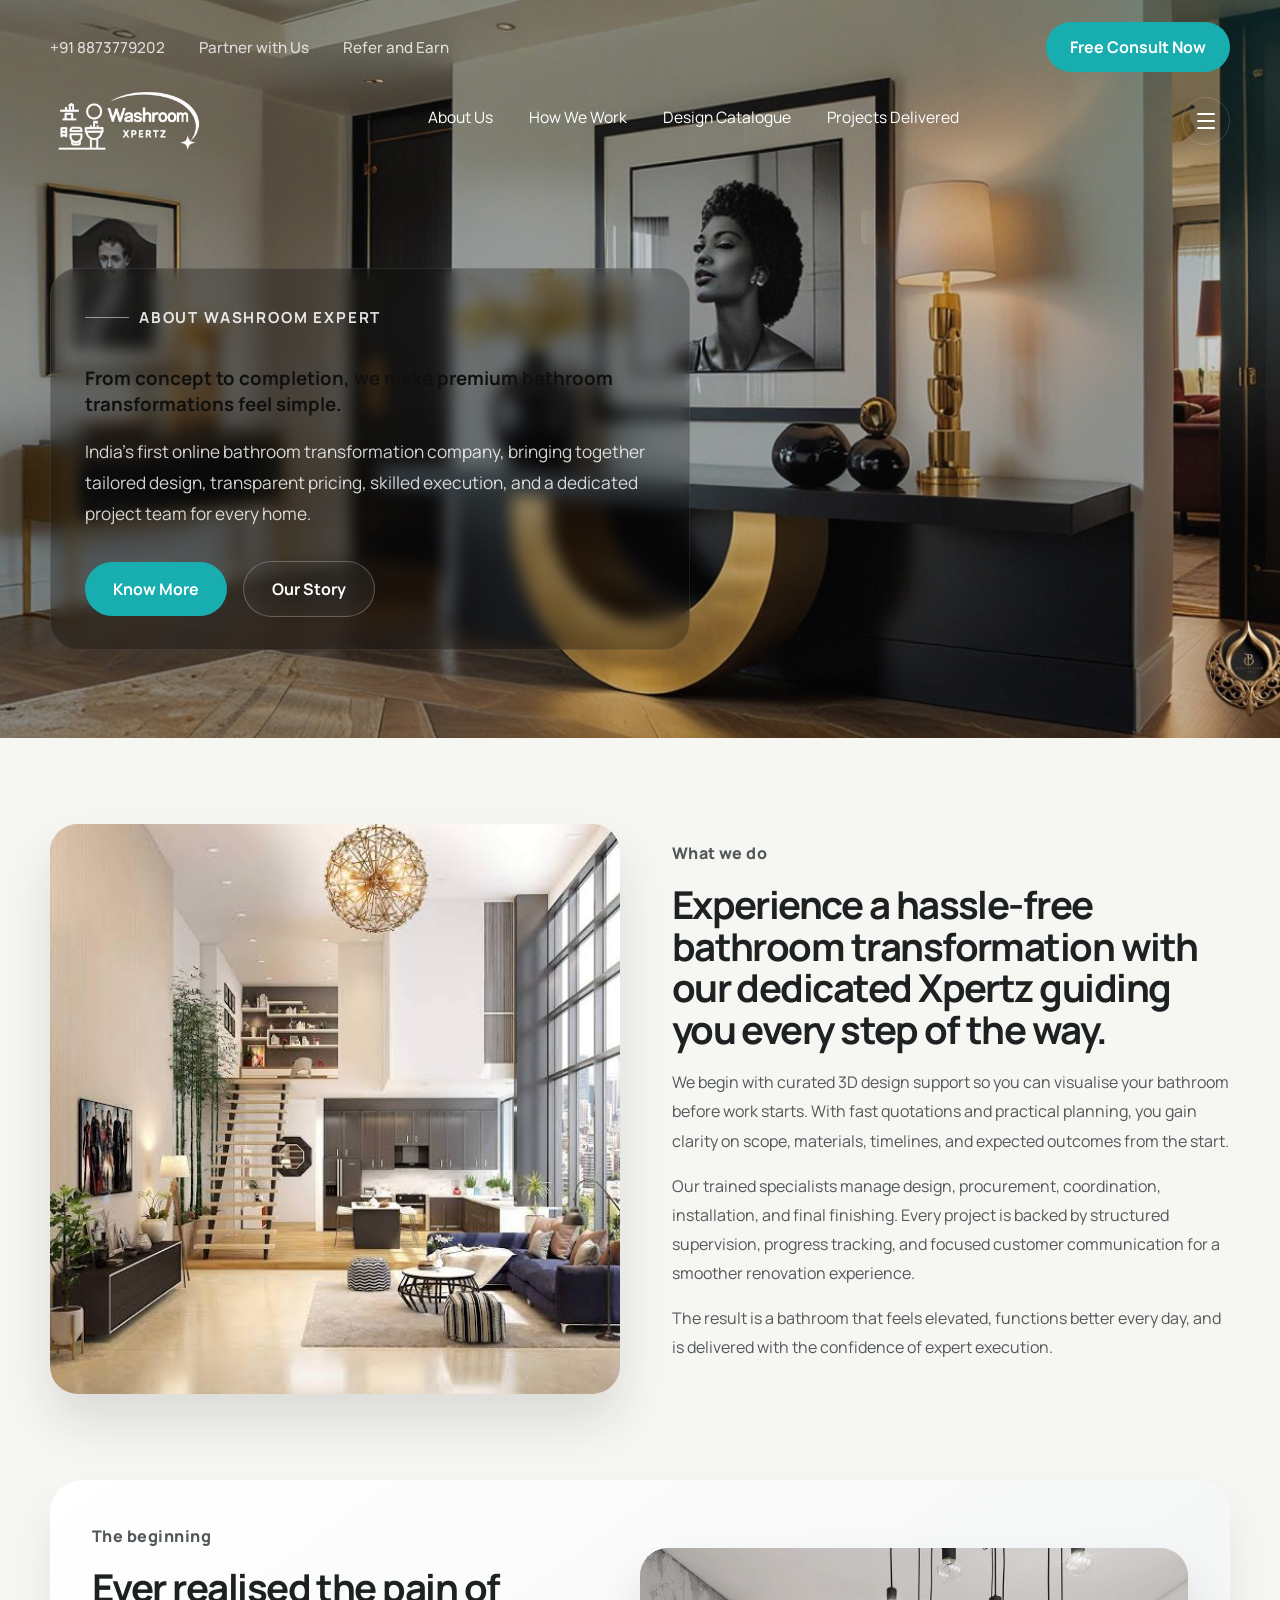
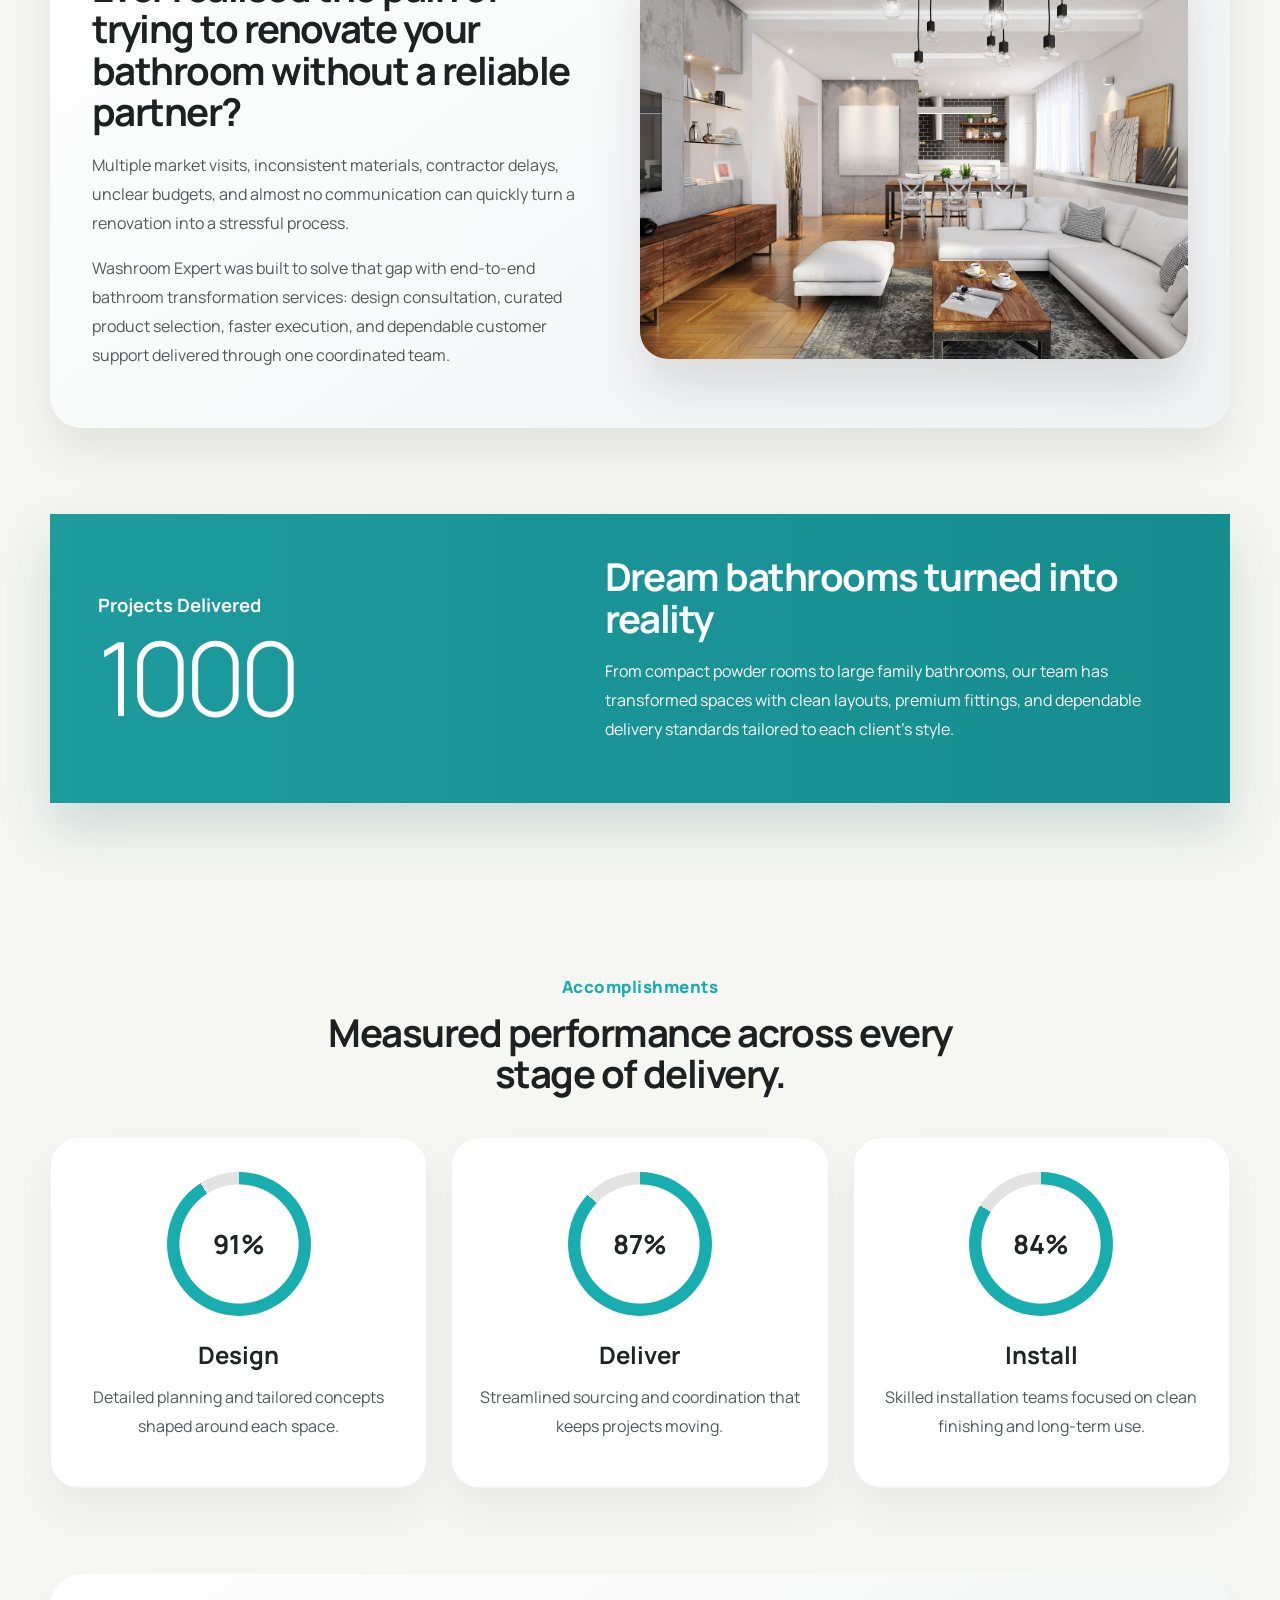
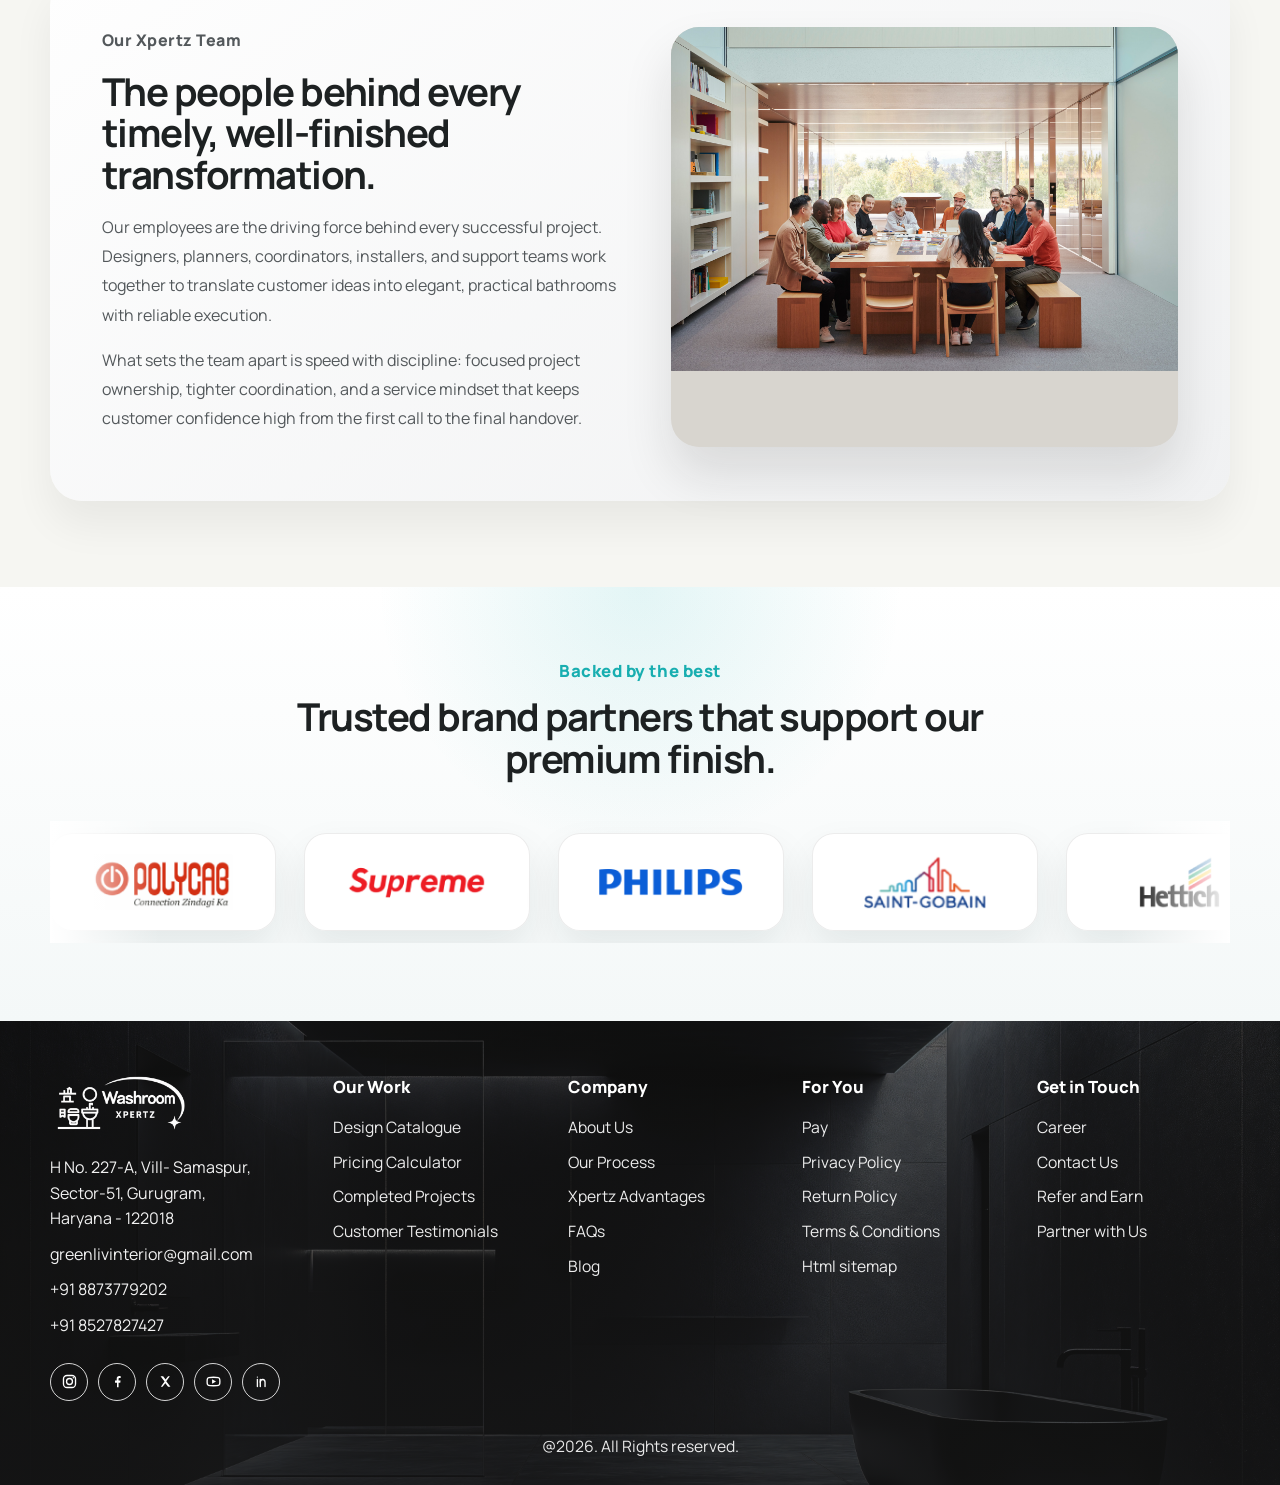
==== about.html @ 27e70b74 "make change its home page desgn make" ====
<!DOCTYPE html>
<html lang="en">
<head>
  <meta charset="UTF-8">
  <meta name="viewport" content="width=device-width, initial-scale=1.0">
  <title>About Us | Washroom Expert</title>
  <meta name="description" content="Learn how Washroom Expert designs, delivers, and installs premium bathroom transformations with transparent planning and expert execution.">
  <link rel="preconnect" href="https://fonts.googleapis.com">
  <link rel="preconnect" href="https://fonts.gstatic.com" crossorigin>
  <link href="https://fonts.googleapis.com/css2?family=Manrope:wght@400;500;600;700;800&display=swap" rel="stylesheet">
  <link rel="stylesheet" href="assets/css/style.css">
</head>
<body class="about-page">
  <header class="page-hero about-hero">
    <img class="page-hero-media" src="assets/images/aboutbg.jfif" alt="Premium Washroom Expert bathroom design">
    <div class="hero-overlay"></div>

    <div class="site-header" id="siteHeader">
      <div class="container topbar">
        <div class="topbar-links">
          <a href="tel:+918873779202">+91 8873779202</a>
          <a href="#partner">Partner with Us</a>
          <a href="index.html#refer">Refer and Earn</a>
        </div>
        <a class="consult-btn desktop-only" href="index.html#consult">Free Consult Now</a>
      </div>

      <div class="container navbar">
        <a class="brand" href="index.html" aria-label="Washroom Expert home">
          <img src="assets/images/logo-xpert.png" alt="Washroom Expert" class="brand-mark">
        </a>

        <nav class="nav-links" id="navMenu" aria-label="Primary">
          <a href="about.html" aria-current="page">About Us</a>
          <a href="index.html#about">How We Work</a>
          <a href="index.html#catalogue">Design Catalogue</a>
          <a href="index.html#projects">Projects Delivered</a>
        </nav>

        <div class="nav-actions">
          <button class="menu-btn" type="button" id="menuToggle" aria-expanded="false" aria-controls="navMenu" aria-label="Open menu">
            <span></span>
            <span></span>
            <span></span>
          </button>
        </div>
      </div>
    </div>

    <aside class="mobile-drawer" id="mobileDrawer" aria-hidden="true">
      <div class="mobile-drawer-inner">
        <button class="drawer-close" type="button" id="drawerClose" aria-label="Close menu">
          <span></span>
          <span></span>
        </button>

        <nav class="drawer-nav" aria-label="Mobile">
          <a href="about.html">About Us</a>
          <a href="index.html#catalogue">Design Catalogue</a>
          <a href="index.html#projects">Projects Delivered</a>
          <a href="contact.html">Contact Us</a>
          <a href="#team">Our Team</a>
        </nav>

        <a class="drawer-cta" href="index.html#consult">Free Consult Now</a>

        <div class="drawer-social">
          <p>Follow us</p>
          <div class="social-list">
            <a href="#" aria-label="Instagram">
              <svg viewBox="0 0 24 24" aria-hidden="true"><rect x="3.5" y="3.5" width="17" height="17" rx="5"></rect><circle cx="12" cy="12" r="4.2"></circle><circle cx="17.4" cy="6.6" r="1.1" fill="currentColor" stroke="none"></circle></svg>
            </a>
            <a href="#" aria-label="Facebook">
              <svg viewBox="0 0 24 24" aria-hidden="true"><path d="M13.5 20v-6.3h2.4l.4-3h-2.8V8.8c0-.9.3-1.6 1.6-1.6h1.4V4.5c-.3 0-1.1-.1-2.1-.1-2.1 0-3.5 1.3-3.5 3.8v2.5H8.5v3h2.8V20z" fill="currentColor" stroke="none"></path></svg>
            </a>
            <a href="#" aria-label="X">
              <svg viewBox="0 0 24 24" aria-hidden="true"><path d="M5 4.5l5.7 7.6L5.4 19.5h2.4l4-5 3.8 5H19l-5.9-7.8 5-7.2h-2.4l-3.6 4.6-3.4-4.6z" fill="currentColor" stroke="none"></path></svg>
            </a>
            <a href="#" aria-label="YouTube">
              <svg viewBox="0 0 24 24" aria-hidden="true"><path d="M21 12c0 2.1-.2 3.5-.6 4.3-.3.6-.8 1.1-1.5 1.3-.9.3-3 .4-6.9.4s-6-.1-6.9-.4c-.7-.2-1.2-.7-1.5-1.3C3.2 15.5 3 14.1 3 12s.2-3.5.6-4.3c.3-.6.8-1.1 1.5-1.3.9-.3 3-.4 6.9-.4s6 .1 6.9.4c.7.2 1.2.7 1.5 1.3.4.8.6 2.2.6 4.3z" fill="none"></path><path d="M10 8.7v6.6l5.5-3.3z" fill="currentColor" stroke="none"></path></svg>
            </a>
            <a href="#" aria-label="LinkedIn">
              <svg viewBox="0 0 24 24" aria-hidden="true"><path d="M6.2 9.2V19"></path><path d="M6.2 5.8h0"></path><path d="M10.3 19V9.2"></path><path d="M10.3 12.9c0-2.1 1.4-3.7 3.5-3.7 2 0 3.2 1.3 3.2 4V19"></path></svg>
            </a>
          </div>
        </div>
      </div>
    </aside>

    <div class="container page-hero-content">
      <div class="page-hero-copy">
        <p class="eyebrow">About Washroom Expert</p>
        <h3>From concept to completion, we make premium bathroom transformations feel simple.</h3>
        <p class="page-hero-text">
          India&apos;s first online bathroom transformation company, bringing together tailored design,
          transparent pricing, skilled execution, and a dedicated project team for every home.
        </p>
        <div class="hero-cta">
          <a class="primary-btn" href="index.html#consult">Know More</a>
          <a class="secondary-btn" href="#story">Our Story</a>
        </div>
      </div>
    </div>
  </header>

  <main class="about-main">
    <section class="about-intro-section" id="story">
      <div class="container about-split">
        <div class="about-image-frame">
          <img src="assets/images/aboutus2.jfif" alt="Washroom Expert bathroom concept">
        </div>

        <div class="about-copy-panel">
          <p class="section-kicker">What we do</p>
          <h2>Experience a hassle-free bathroom transformation with our dedicated Xpertz guiding you every step of the way.</h2>
          <p>
            We begin with curated 3D design support so you can visualise your bathroom before work starts.
            With fast quotations and practical planning, you gain clarity on scope, materials, timelines,
            and expected outcomes from the start.
          </p>
          <p>
            Our trained specialists manage design, procurement, coordination, installation, and final
            finishing. Every project is backed by structured supervision, progress tracking, and focused
            customer communication for a smoother renovation experience.
          </p>
          <p>
            The result is a bathroom that feels elevated, functions better every day, and is delivered with
            the confidence of expert execution.
          </p>
        </div>
      </div>
    </section>

    <section class="origin-section">
      <div class="container origin-card">
        <div class="origin-copy">
          <p class="section-kicker">The beginning</p>
          <h2>Ever realised the pain of trying to renovate your bathroom without a reliable partner?</h2>
          <p>
            Multiple market visits, inconsistent materials, contractor delays, unclear budgets, and almost no
            communication can quickly turn a renovation into a stressful process.
          </p>
          <p>
            Washroom Expert was built to solve that gap with end-to-end bathroom transformation services:
            design consultation, curated product selection, faster execution, and dependable customer support
            delivered through one coordinated team.
          </p>
        </div>

        <div class="origin-visual">
          <img src="assets/images/about-us-light.webp" alt="Bathroom planning and transformation by Washroom Expert">
        </div>
      </div>
    </section>

    <section class="impact-section">
      <div class="container impact-grid">
        <div class="impact-stat">
          <p class="impact-label">Projects Delivered</p>
          <div class="impact-number">1000</div>
        </div>

        <div class="impact-copy">
          <h2>Dream bathrooms turned into reality</h2>
          <p>
            From compact powder rooms to large family bathrooms, our team has transformed spaces with clean
            layouts, premium fittings, and dependable delivery standards tailored to each client&apos;s style.
          </p>
        </div>
      </div>
    </section>

    <section class="accomplishments-section">
      <div class="container">
        <div class="section-heading">
          <p class="section-kicker centered-kicker">Accomplishments</p>
          <h2>Measured performance across every stage of delivery.</h2>
        </div>

        <div class="accomplishment-grid">
          <article class="accomplishment-item">
            <div class="progress-ring" style="--value: 91;">
              <span>91%</span>
            </div>
            <h3>Design</h3>
            <p>Detailed planning and tailored concepts shaped around each space.</p>
          </article>

          <article class="accomplishment-item">
            <div class="progress-ring" style="--value: 87;">
              <span>87%</span>
            </div>
            <h3>Deliver</h3>
            <p>Streamlined sourcing and coordination that keeps projects moving.</p>
          </article>

          <article class="accomplishment-item">
            <div class="progress-ring" style="--value: 84;">
              <span>84%</span>
            </div>
            <h3>Install</h3>
            <p>Skilled installation teams focused on clean finishing and long-term use.</p>
          </article>
        </div>
      </div>
    </section>

    <section class="team-section" id="team">
      <div class="container team-layout">
        <div class="team-copy">
          <p class="section-kicker">Our Xpertz Team</p>
          <h2>The people behind every timely, well-finished transformation.</h2>
          <p>
            Our employees are the driving force behind every successful project. Designers, planners,
            coordinators, installers, and support teams work together to translate customer ideas into elegant,
            practical bathrooms with reliable execution.
          </p>
          <p>
            What sets the team apart is speed with discipline: focused project ownership, tighter coordination,
            and a service mindset that keeps customer confidence high from the first call to the final handover.
          </p>
        </div>

        <div class="team-visual">
          <img src="assets/images/team.jpg" alt="Washroom Expert team and completed bathroom environment">
        </div>
      </div>
    </section>

    <section class="trusted-section partners-section" id="partner">
      <div class="container">
        <div class="section-heading">
          <p class="section-kicker centered-kicker">Backed by the best</p>
          <h2>Trusted brand partners that support our premium finish.</h2>
        </div>

        <div class="partners-slider" aria-label="Partner brands">
          <div class="partners-track">
            <div class="partner-logo"><img src="assets/images/partners/1.png" alt="Partner logo 1"></div>
            <div class="partner-logo"><img src="assets/images/partners/2.png" alt="Partner logo 2"></div>
            <div class="partner-logo"><img src="assets/images/partners/3.png" alt="Partner logo 3"></div>
            <div class="partner-logo"><img src="assets/images/partners/4.png" alt="Partner logo 4"></div>
            <div class="partner-logo"><img src="assets/images/partners/5.png" alt="Partner logo 5"></div>
            <div class="partner-logo"><img src="assets/images/partners/6.png" alt="Partner logo 6"></div>
            <div class="partner-logo"><img src="assets/images/partners/7.png" alt="Partner logo 7"></div>
            <div class="partner-logo"><img src="assets/images/partners/8.png" alt="Partner logo 8"></div>
            <div class="partner-logo"><img src="assets/images/partners/9.png" alt="Partner logo 9"></div>
            <div class="partner-logo"><img src="assets/images/partners/10.png" alt="Partner logo 10"></div>
            <div class="partner-logo"><img src="assets/images/partners/11.png" alt="Partner logo 11"></div>
            <div class="partner-logo"><img src="assets/images/partners/12.png" alt="Partner logo 12"></div>
            <div class="partner-logo"><img src="assets/images/partners/13.png" alt="Partner logo 13"></div>
            <div class="partner-logo"><img src="assets/images/partners/14.png" alt="Partner logo 14"></div>
            <div class="partner-logo"><img src="assets/images/partners/15.png" alt="Partner logo 15"></div>
            <div class="partner-logo"><img src="assets/images/partners/16.png" alt="Partner logo 16"></div>
            <div class="partner-logo"><img src="assets/images/partners/17.png" alt="Partner logo 17"></div>
            <div class="partner-logo"><img src="assets/images/partners/18.png" alt="Partner logo 18"></div>
            <div class="partner-logo"><img src="assets/images/partners/19.png" alt="Partner logo 19"></div>
            <div class="partner-logo"><img src="assets/images/partners/20.png" alt="Partner logo 20"></div>
            <div class="partner-logo"><img src="assets/images/partners/21.png" alt="Partner logo 21"></div>
            <div class="partner-logo"><img src="assets/images/partners/22.png" alt="Partner logo 22"></div>

            <div class="partner-logo" aria-hidden="true"><img src="assets/images/partners/1.png" alt=""></div>
            <div class="partner-logo" aria-hidden="true"><img src="assets/images/partners/2.png" alt=""></div>
            <div class="partner-logo" aria-hidden="true"><img src="assets/images/partners/3.png" alt=""></div>
            <div class="partner-logo" aria-hidden="true"><img src="assets/images/partners/4.png" alt=""></div>
            <div class="partner-logo" aria-hidden="true"><img src="assets/images/partners/5.png" alt=""></div>
            <div class="partner-logo" aria-hidden="true"><img src="assets/images/partners/6.png" alt=""></div>
            <div class="partner-logo" aria-hidden="true"><img src="assets/images/partners/7.png" alt=""></div>
            <div class="partner-logo" aria-hidden="true"><img src="assets/images/partners/8.png" alt=""></div>
            <div class="partner-logo" aria-hidden="true"><img src="assets/images/partners/9.png" alt=""></div>
            <div class="partner-logo" aria-hidden="true"><img src="assets/images/partners/10.png" alt=""></div>
            <div class="partner-logo" aria-hidden="true"><img src="assets/images/partners/11.png" alt=""></div>
            <div class="partner-logo" aria-hidden="true"><img src="assets/images/partners/12.png" alt=""></div>
            <div class="partner-logo" aria-hidden="true"><img src="assets/images/partners/13.png" alt=""></div>
            <div class="partner-logo" aria-hidden="true"><img src="assets/images/partners/14.png" alt=""></div>
            <div class="partner-logo" aria-hidden="true"><img src="assets/images/partners/15.png" alt=""></div>
            <div class="partner-logo" aria-hidden="true"><img src="assets/images/partners/16.png" alt=""></div>
            <div class="partner-logo" aria-hidden="true"><img src="assets/images/partners/17.png" alt=""></div>
            <div class="partner-logo" aria-hidden="true"><img src="assets/images/partners/18.png" alt=""></div>
            <div class="partner-logo" aria-hidden="true"><img src="assets/images/partners/19.png" alt=""></div>
            <div class="partner-logo" aria-hidden="true"><img src="assets/images/partners/20.png" alt=""></div>
            <div class="partner-logo" aria-hidden="true"><img src="assets/images/partners/21.png" alt=""></div>
            <div class="partner-logo" aria-hidden="true"><img src="assets/images/partners/22.png" alt=""></div>
          </div>
        </div>
      </div>
    </section>
  </main>

  <footer class="site-footer" id="contact">
    <img class="footer-bg-media" src="assets/images/background.png" alt="Washroom Expert footer background">
    <div class="footer-overlay"></div>
    <div class="container footer-grid">
      <div class="footer-brand-block">
        <a class="footer-brand" href="index.html" aria-label="Washroom Expert home">
          <img src="assets/images/logo-xpert.png" alt="Washroom Expert" class="brand-mark footer-brand-mark">
        </a>
        <div class="footer-contact">
          <p>
            H No. 227-A, Vill- Samaspur,<br>
            Sector-51, Gurugram,<br>
            Haryana - 122018
          </p>
          <a href="mailto:greenlivinterior@gmail.com">greenlivinterior@gmail.com</a>
          <a href="tel:+918873779202">+91 8873779202</a>
          <a href="tel:+918527827427">+91 8527827427</a>
        </div>
        <div class="footer-social">
          <a href="#" aria-label="Instagram">
            <svg viewBox="0 0 24 24" aria-hidden="true"><rect x="3.5" y="3.5" width="17" height="17" rx="5"></rect><circle cx="12" cy="12" r="4.2"></circle><circle cx="17.4" cy="6.6" r="1.1" fill="currentColor" stroke="none"></circle></svg>
          </a>
          <a href="#" aria-label="Facebook">
            <svg viewBox="0 0 24 24" aria-hidden="true"><path d="M13.5 20v-6.3h2.4l.4-3h-2.8V8.8c0-.9.3-1.6 1.6-1.6h1.4V4.5c-.3 0-1.1-.1-2.1-.1-2.1 0-3.5 1.3-3.5 3.8v2.5H8.5v3h2.8V20z" fill="currentColor" stroke="none"></path></svg>
          </a>
          <a href="#" aria-label="X">
            <svg viewBox="0 0 24 24" aria-hidden="true"><path d="M5 4.5l5.7 7.6L5.4 19.5h2.4l4-5 3.8 5H19l-5.9-7.8 5-7.2h-2.4l-3.6 4.6-3.4-4.6z" fill="currentColor" stroke="none"></path></svg>
          </a>
          <a href="#" aria-label="YouTube">
            <svg viewBox="0 0 24 24" aria-hidden="true"><path d="M21 12c0 2.1-.2 3.5-.6 4.3-.3.6-.8 1.1-1.5 1.3-.9.3-3 .4-6.9.4s-6-.1-6.9-.4c-.7-.2-1.2-.7-1.5-1.3C3.2 15.5 3 14.1 3 12s.2-3.5.6-4.3c.3-.6.8-1.1 1.5-1.3.9-.3 3-.4 6.9-.4s6 .1 6.9.4c.7.2 1.2.7 1.5 1.3.4.8.6 2.2.6 4.3z" fill="none"></path><path d="M10 8.7v6.6l5.5-3.3z" fill="currentColor" stroke="none"></path></svg>
          </a>
          <a href="#" aria-label="LinkedIn">
            <svg viewBox="0 0 24 24" aria-hidden="true"><path d="M6.2 9.2V19"></path><path d="M6.2 5.8h0"></path><path d="M10.3 19V9.2"></path><path d="M10.3 12.9c0-2.1 1.4-3.7 3.5-3.7 2 0 3.2 1.3 3.2 4V19"></path></svg>
          </a>
        </div>
      </div>

      <div class="footer-links-block">
        <h3>Our Work</h3>
        <a href="index.html#catalogue">Design Catalogue</a>
        <a href="index.html#consult">Pricing Calculator</a>
        <a href="index.html#projects">Completed Projects</a>
        <a href="index.html#projects">Customer Testimonials</a>
      </div>

      <div class="footer-links-block">
        <h3>Company</h3>
        <a href="about.html">About Us</a>
        <a href="index.html#projects">Our Process</a>
        <a href="index.html#why-bathxpertz">Xpertz Advantages</a>
        <a href="#contact">FAQs</a>
        <a href="#contact">Blog</a>
      </div>

      <div class="footer-links-block">
        <h3>For You</h3>
        <a href="index.html#consult">Pay</a>
        <a href="#contact">Privacy Policy</a>
        <a href="#contact">Return Policy</a>
        <a href="#contact">Terms &amp; Conditions</a>
        <a href="#contact">Html sitemap</a>
      </div>

      <div class="footer-links-block">
        <h3>Get in Touch</h3>
        <a href="#contact">Career</a>
        <a href="contact.html">Contact Us</a>
        <a href="index.html#refer">Refer and Earn</a>
        <a href="#partner">Partner with Us</a>
      </div>
    </div>

    <div class="footer-bottom">
      <p>@2026. All Rights reserved.</p>
    </div>
  </footer>

  <script src="assets/js/main.js"></script>
</body>
</html>
---- assets/css/style.css ----
:root {
  --bg: #0a0a0a;
  --surface: #ffffff;
  --surface-soft: rgba(255, 255, 255, 0.88);
  --text: #101010;
  --text-inverse: #ffffff;
  --muted: rgba(255, 255, 255, 0.78);
  --border: rgba(16, 16, 16, 0.12);
  --accent: #18aeb0;
  --accent-dark: #10888a;
  --shadow: 0 30px 60px rgba(0, 0, 0, 0.24);
  --radius-lg: 28px;
  --radius-md: 18px;
  --container: min(1180px, calc(100% - 48px));
}

* {
  box-sizing: border-box;
}

html {
  scroll-behavior: smooth;
}

body {
  margin: 0;
  font-family: "Manrope", sans-serif;
  color: var(--text-inverse);
  background: var(--bg);
}

.about-page {
  background: #f6f6f2;
  color: var(--text);
}

main {
  display: block;
}

a {
  color: inherit;
  text-decoration: none;
}

button,
input {
  font: inherit;
}

.container {
  width: var(--container);
  margin: 0 auto;
}

.hero-shell {
  position: relative;
  min-height: 100vh;
  overflow: hidden;
  background: #0a0a0a;
}

.hero-overlay {
  position: absolute;
  inset: 0;
  background:
    radial-gradient(circle at top right, rgba(24, 174, 176, 0.16), transparent 28%),
    linear-gradient(180deg, rgba(255, 255, 255, 0.02), rgba(255, 255, 255, 0));
  pointer-events: none;
}

.hero-bg-media {
  position: absolute;
  inset: 0;
  width: 100%;
  height: 100%;
  object-fit: cover;
}

.page-hero {
  position: relative;
  min-height: 82vh;
  overflow: hidden;
  background: #111111;
}

.page-hero-media {
  position: absolute;
  inset: 0;
  width: 100%;
  height: 100%;
  object-fit: cover;
}

.topbar,
.navbar,
.hero-grid,
.page-hero-content {
  position: relative;
  z-index: 1;
}

.page-hero-content {
  display: flex;
  align-items: flex-end;
  min-height: 82vh;
  padding-top: 170px;
  padding-bottom: 88px;
}

.page-hero-copy {
  max-width: 640px;
  padding: 32px 34px;
  background: rgba(10, 10, 10, 0.28);
  border: 1px solid rgba(255, 255, 255, 0.08);
  border-radius: 28px;
  backdrop-filter: blur(8px);
}

.page-hero-copy h1 {
  margin: 0 0 18px;
  font-size: clamp(2.8rem, 5vw, 4.9rem);
  line-height: 0.98;
  letter-spacing: -0.05em;
}

.page-hero-text {
  max-width: 580px;
  margin: 0;
  color: rgba(255, 255, 255, 0.82);
  font-size: 1.08rem;
  line-height: 1.8;
}

.site-header {
  position: fixed;
  top: 0;
  left: 0;
  width: 100%;
  z-index: 20;
  transition: background 0.25s ease, box-shadow 0.25s ease, backdrop-filter 0.25s ease;
}

.site-header.is-scrolled {
  background: rgba(8, 8, 8, 0.86);
  box-shadow: 0 16px 34px rgba(0, 0, 0, 0.22);
  backdrop-filter: blur(14px);
}

.topbar {
  display: flex;
  align-items: center;
  justify-content: space-between;
  padding: 22px 0 14px;
}

.topbar-links {
  display: flex;
  gap: 34px;
  flex-wrap: wrap;
  color: var(--muted);
  font-size: 0.95rem;
  font-weight: 500;
}

.consult-btn,
.primary-btn,
.submit-btn {
  display: inline-flex;
  align-items: center;
  justify-content: center;
  border: 0;
  background: var(--accent);
  color: var(--text-inverse);
  transition: 0.25s ease;
  cursor: pointer;
}

.consult-btn {
  min-width: 180px;
  padding: 14px 24px;
  border-radius: 999px;
  font-weight: 700;
}

.consult-btn:hover,
.primary-btn:hover,
.submit-btn:hover {
  background: var(--accent-dark);
}

.navbar {
  display: flex;
  align-items: center;
  justify-content: space-between;
  gap: 28px;
  padding: 4px 0 28px;
}

.brand {
  display: inline-flex;
  align-items: center;
}

.brand-mark {
  width: auto;
  height: 62px;
  object-fit: contain;
}

.nav-links {
  display: flex;
  align-items: center;
  gap: 36px;
  font-size: 0.98rem;
  color: var(--text-inverse);
}

.nav-links a {
  position: relative;
  padding-bottom: 8px;
}

.nav-links a::after {
  content: "";
  position: absolute;
  left: 0;
  bottom: 0;
  width: 100%;
  height: 2px;
  transform: scaleX(0);
  transform-origin: left;
  background: var(--accent);
  transition: transform 0.25s ease;
}

.nav-links a:hover::after {
  transform: scaleX(1);
}

.nav-actions {
  display: flex;
  align-items: center;
  gap: 12px;
}

.mobile-drawer {
  position: fixed;
  top: 0;
  right: 0;
  bottom: 0;
  z-index: 30;
  width: min(20vw, 360px);
  background: #2d7c7b;
  transform: translateX(100%);
  opacity: 0;
  visibility: hidden;
  transition: transform 0.35s ease, opacity 0.25s ease, visibility 0.25s ease;
  box-shadow: -18px 0 48px rgba(0, 0, 0, 0.24);
}

.mobile-drawer.is-open {
  transform: translateX(0);
  opacity: 1;
  visibility: visible;
}

.mobile-drawer-inner {
  display: flex;
  flex-direction: column;
  min-height: 100%;
  padding: 18px 16px 24px;
  overflow-y: auto;
}

.drawer-close {
  display: inline-flex;
  align-items: center;
  justify-content: center;
  width: 40px;
  height: 40px;
  margin-bottom: 34px;
  padding: 0;
  background: #134846;
  border: 0;
  border-radius: 50%;
  color: #ff8da0;
  cursor: pointer;
}

.drawer-close span {
  position: absolute;
  width: 20px;
  height: 2px;
  border-radius: 999px;
  background: currentColor;
}

.drawer-close span:first-child {
  transform: rotate(45deg);
}

.drawer-close span:last-child {
  transform: rotate(-45deg);
}

.drawer-nav {
  display: flex;
  flex-direction: column;
}

.drawer-nav a {
  padding: 12px 12px 11px;
  border-top: 1px solid rgba(255, 255, 255, 0.7);
  color: #ffffff;
  font-size: 1rem;
  font-weight: 500;
}

.drawer-nav a:last-child {
  padding-bottom: 16px;
}

.drawer-cta {
  display: flex;
  align-items: center;
  justify-content: center;
  min-height: 44px;
  margin: 18px 0 16px;
  background: #189b9c;
  color: #ffffff;
  font-size: 0.98rem;
  font-weight: 700;
}

.drawer-social p {
  margin: 0 0 14px;
  color: #ffffff;
  font-size: 1.75rem;
  font-weight: 700;
}

.social-list {
  display: flex;
  flex-wrap: wrap;
  gap: 10px;
}

.social-list a {
  display: inline-flex;
  align-items: center;
  justify-content: center;
  width: 36px;
  height: 36px;
  border: 1px solid rgba(255, 255, 255, 0.92);
  border-radius: 50%;
  color: #ffffff;
  line-height: 0;
}

.social-list a svg,
.footer-social a svg,
.contact-socials a svg {
  width: 17px;
  height: 17px;
  fill: none;
  stroke: currentColor;
  stroke-width: 1.9;
  stroke-linecap: round;
  stroke-linejoin: round;
}

body.drawer-open::before {
  content: "";
  position: fixed;
  inset: 0;
  background: rgba(0, 0, 0, 0.22);
  z-index: 25;
}

.icon-btn,
.menu-btn {
  display: inline-flex;
  align-items: center;
  justify-content: center;
  width: 48px;
  height: 48px;
  background: transparent;
  border: 1px solid rgba(255, 255, 255, 0.16);
  border-radius: 50%;
  color: var(--text-inverse);
  cursor: pointer;
}

.icon-search {
  position: relative;
  width: 15px;
  height: 15px;
  border: 3px solid currentColor;
  border-radius: 50%;
}

.icon-search::after {
  content: "";
  position: absolute;
  right: -7px;
  bottom: -6px;
  width: 8px;
  height: 3px;
  border-radius: 999px;
  background: currentColor;
  transform: rotate(45deg);
}

.menu-btn {
  flex-direction: column;
  gap: 5px;
}

.menu-btn span {
  width: 18px;
  height: 2px;
  background: currentColor;
  border-radius: 999px;
}

.hero-grid {
  display: grid;
  grid-template-columns: minmax(0, 1.1fr) minmax(320px, 380px);
  gap: 48px;
  align-items: end;
  min-height: calc(100vh - 140px);
  padding: 180px 0 64px;
}

.hero-copy {
  max-width: 720px;
  padding-bottom: 56px;
}

.eyebrow {
  display: inline-flex;
  align-items: center;
  gap: 10px;
  margin: 0 0 18px;
  color: rgba(255, 255, 255, 0.88);
  font-size: 0.95rem;
  font-weight: 700;
  text-transform: uppercase;
  letter-spacing: 0.12em;
}

.eyebrow::before {
  content: "";
  width: 44px;
  height: 1px;
  background: rgba(255, 255, 255, 0.5);
}

.hero-copy h1 {
  margin: 0;
  font-size: clamp(1.5rem, 5vw, 3.9rem);
  line-height: 1.03;
  letter-spacing: -0.06em;
  max-width: 760px;
}

.hero-text {
  max-width: 580px;
  margin: 22px 0 0;
  color: rgba(255, 255, 255, 0.82);
  font-size: 1.08rem;
  line-height: 1.8;
}

.hero-cta {
  display: flex;
  align-items: center;
  gap: 16px;
  margin-top: 32px;
  flex-wrap: wrap;
}

.primary-btn,
.secondary-btn {
  padding: 16px 28px;
  border-radius: 999px;
  font-weight: 700;
}

.secondary-btn {
  border: 1px solid rgba(255, 255, 255, 0.25);
  background: rgba(255, 255, 255, 0.06);
  color: var(--text-inverse);
  backdrop-filter: blur(12px);
}

.secondary-btn:hover {
  background: rgba(255, 255, 255, 0.12);
}

.lead-card {
  background: var(--surface-soft);
  color: var(--text);
  border-radius: 34px;
  padding: 32px;
  box-shadow: var(--shadow);
  backdrop-filter: blur(12px);
}

.lead-card h2 {
  margin: 0 0 22px;
  color: var(--accent-dark);
  font-size: clamp(1.9rem, 3vw, 2.5rem);
  line-height: 1.15;
  letter-spacing: -0.04em;
}

.lead-form {
  display: grid;
  gap: 18px;
}

.input-row {
  display: grid;
  grid-template-columns: 1fr 1fr;
  gap: 14px;
}

.lead-form input[type="text"],
.lead-form input[type="email"],
.lead-form input[type="tel"] {
  width: 100%;
  height: 56px;
  padding: 0 16px;
  border: 1px solid var(--border);
  border-radius: 12px;
  background: rgba(255, 255, 255, 0.92);
  color: var(--text);
  outline: none;
}

.lead-form input:focus {
  border-color: var(--accent);
  box-shadow: 0 0 0 4px rgba(24, 174, 176, 0.12);
}

.check-row {
  display: flex;
  align-items: flex-start;
  gap: 10px;
  color: #171717;
  font-size: 0.98rem;
  line-height: 1.65;
}

.check-row input {
  margin-top: 5px;
}

.submit-btn {
  width: 100%;
  height: 56px;
  border-radius: 14px;
  font-weight: 700;
}

.form-note {
  min-height: 22px;
  margin: 0;
  color: #1f5f60;
  font-weight: 600;
}

.reviews-section {
  background: #ffffff;
  color: #262626;
  padding: 64px 0;
}

.reviews-wrap {
  display: grid;
  grid-template-columns: 220px 60px minmax(0, 1fr) 60px;
  align-items: center;
  gap: 30px;
}

.google-score-card {
  display: flex;
  flex-direction: column;
  align-items: flex-start;
  gap: 18px;
}

.google-mark {
  position: relative;
  width: 128px;
  height: 128px;
  border-radius: 50%;
  background: conic-gradient(#4285f4 0 27%, #34a853 27% 52%, #fbbc05 52% 76%, #ea4335 76% 100%);
}

.g-cut {
  position: absolute;
  inset: 27px;
  border-radius: 50%;
  background: #ffffff;
}

.g-bar {
  position: absolute;
  top: 54px;
  right: 12px;
  width: 56px;
  height: 19px;
  background: #4285f4;
}

.score-line {
  display: flex;
  align-items: center;
  gap: 12px;
}

.score-line strong {
  font-size: 2.15rem;
  line-height: 1;
}

.stars {
  color: #f4b223;
  letter-spacing: 0.08em;
}

.review-arrow {
  width: 56px;
  height: 56px;
  border: 0;
  background: transparent;
  color: #252525;
  font-size: 2rem;
  cursor: pointer;
  transition: transform 0.2s ease, color 0.2s ease;
}

.review-arrow:hover {
  color: var(--accent-dark);
  transform: translateY(-2px);
}

.review-card {
  display: flex;
  flex-direction: column;
  gap: 20px;
  transition: opacity 0.28s ease, transform 0.28s ease;
}

.review-card.is-changing {
  opacity: 0;
  transform: translateY(10px);
}

.review-head {
  display: flex;
  align-items: flex-start;
  gap: 18px;
}

.review-avatar {
  display: inline-flex;
  align-items: center;
  justify-content: center;
  width: 48px;
  height: 48px;
  border-radius: 50%;
  background: linear-gradient(135deg, #cad0d8, #8399b4);
  color: #ffffff;
  font-size: 0.95rem;
  font-weight: 800;
}

.review-head h3 {
  margin: 0 0 4px;
  color: #232323;
  font-size: 1.85rem;
  line-height: 1.08;
}

.review-head p {
  margin: 0 0 10px;
  color: #5c5c5c;
}

.review-meta {
  display: flex;
  align-items: center;
  gap: 12px;
  color: #7a7a7a;
}

.review-text {
  margin: 0;
  max-width: 820px;
  color: #3a3a3a;
  font-size: 1.1rem;
  line-height: 1.72;
}

.catalogue-section {
  background: linear-gradient(180deg, #ffffff 0%, #f2f5f7 100%);
  padding: 26px 0 82px;
  overflow: hidden;
}

.catalogue-head {
  display: flex;
  align-items: end;
  justify-content: space-between;
  gap: 24px;
  margin-bottom: 30px;
  color: #171717;
}

.catalogue-kicker {
  margin: 0 0 10px;
  color: #262626;
  font-size: 1.55rem;
  font-weight: 700;
  letter-spacing: -0.03em;
}

.catalogue-head h2 {
  margin: 0;
  max-width: 680px;
  color: #4d4d4d;
  font-size: 1rem;
  font-weight: 500;
  line-height: 1.7;
}

.catalogue-controls {
  display: flex;
  gap: 12px;
}

.catalogue-arrow {
  width: 54px;
  height: 54px;
  border: 1px solid rgba(16, 16, 16, 0.12);
  border-radius: 50%;
  background: #ffffff;
  color: #181818;
  font-size: 1.6rem;
  cursor: pointer;
  transition: transform 0.2s ease, background 0.2s ease, color 0.2s ease;
  box-shadow: 0 16px 30px rgba(0, 0, 0, 0.08);
}

.catalogue-arrow:hover {
  background: var(--accent);
  color: #ffffff;
  transform: translateY(-2px);
}

.catalogue-arrow:disabled {
  opacity: 0.45;
  cursor: default;
  transform: none;
}

.catalogue-viewport {
  overflow: hidden;
}

.catalogue-track {
  display: flex;
  transition: transform 0.55s ease;
  will-change: transform;
}

.catalogue-slide {
  flex: 0 0 100%;
  min-width: 100%;
  display: grid;
  grid-template-columns: repeat(3, minmax(0, 1fr));
  gap: 4px;
}

.catalogue-card {
  min-height: 184px;
  position: relative;
  overflow: hidden;
  background: #122127;
}

.catalogue-card-media {
  position: absolute;
  inset: 0;
  width: 100%;
  height: 100%;
  object-fit: contain;
  object-position: center;
}

.catalogue-card::after {
  content: "";
  position: absolute;
  inset: 0;
  background: linear-gradient(180deg, rgba(255, 255, 255, 0.08), rgba(0, 0, 0, 0.3));
  pointer-events: none;
}

.catalogue-card-inner {
    position: relative;
    z-index: 1;
    min-height: 549px;
    display: flex;
    align-items: end;
    justify-content: center;
    padding: 16px 14px 14px;
    object-fit: cover;
}

.catalogue-card-copy {
  display: flex;
  flex-direction: column;
  align-items: center;
  gap: 8px;
  text-align: center;
}

.catalogue-card h3 {
  margin: 0;
  max-width: 160px;
  color: #ffffff;
  font-size: 1rem;
  font-weight: 800;
  line-height: 1.05;
  text-transform: uppercase;
  text-shadow: 0 4px 18px rgba(0, 0, 0, 0.32);
}

.catalogue-card a {
  display: inline-flex;
  align-items: center;
  justify-content: center;
  min-width: 84px;
  padding: 6px 12px;
  border-radius: 999px;
  background: rgba(20, 20, 20, 0.78);
  color: #ffffff;
  font-size: 0.64rem;
  font-weight: 700;
  letter-spacing: 0.02em;
  text-decoration: none;
  text-transform: none;
  box-shadow: 0 8px 18px rgba(0, 0, 0, 0.18);
}

.catalogue-card a:hover {
  background: var(--accent);
}

.catalogue-dots {
  display: flex;
  justify-content: center;
  gap: 8px;
  margin-top: 16px;
}

.about-main {
  color: #1a1a1a;
}

.about-intro-section,
.origin-section,
.accomplishments-section,
.trusted-section {
  padding: 86px 0;
}

.about-split,
.team-layout {
  display: grid;
  grid-template-columns: minmax(0, 1.02fr) minmax(0, 1fr);
  gap: 52px;
  align-items: center;
}

.about-image-frame,
.team-visual,
.origin-visual {
  position: relative;
  overflow: hidden;
  border-radius: 28px;
  background: #d8d5cf;
  box-shadow: 0 28px 50px rgba(24, 25, 26, 0.12);
}

.about-image-frame img,
.team-visual img,
.origin-visual img {
  display: block;
  width: 100%;
  height: 100%;
  object-fit: cover;
}

.about-image-frame {
  min-height: 520px;
}

.about-copy-panel h2,
.origin-copy h2,
.impact-copy h2,
.team-copy h2,
.section-heading h2 {
  margin: 0 0 18px;
  color: #1d2122;
  font-size: clamp(2rem, 3vw, 3.2rem);
  line-height: 1.08;
  letter-spacing: -0.04em;
}

.about-copy-panel p,
.origin-copy p,
.impact-copy p,
.team-copy p,
.accomplishment-item p {
  margin: 0 0 16px;
  color: #53585b;
  font-size: 1rem;
  line-height: 1.82;
}

.section-kicker {
  margin: 0 0 14px;
  color: var(--accent);
  font-size: 1.05rem;
  font-weight: 800;
  letter-spacing: 0.03em;
}

.centered-kicker {
  text-align: center;
}

.origin-section {
  padding-top: 0;
}

.origin-card {
  display: grid;
  grid-template-columns: minmax(0, 0.96fr) minmax(0, 1.04fr);
  gap: 42px;
  align-items: center;
  padding: 42px;
  background: linear-gradient(145deg, #ffffff, #f0f2f3);
  border-radius: 32px;
  box-shadow: 0 26px 44px rgba(18, 26, 29, 0.08);
}

.origin-visual {
  min-height: 360px;
}

.impact-section {
  padding: 0 0 86px;
}

.impact-grid {
  display: grid;
  grid-template-columns: minmax(280px, 0.9fr) minmax(0, 1.1fr);
  gap: 34px;
  align-items: center;
  padding: 42px 48px;
  background: linear-gradient(90deg, #1d9b9d 0%, #168d8f 100%);
  color: #ffffff;
  border-radius: 0;
  box-shadow: 0 26px 50px rgba(11, 93, 95, 0.18);
}

.impact-label {
  margin: 0 0 12px;
  font-size: 1.15rem;
  font-weight: 700;
}

.impact-number {
  font-size: clamp(4rem, 8vw, 7.2rem);
  font-weight: 300;
  line-height: 0.92;
  letter-spacing: -0.06em;
}

.impact-copy h2,
.impact-copy p {
  color: #ffffff;
}

.section-heading {
  max-width: 700px;
  margin: 0 auto 42px;
  text-align: center;
}

.accomplishment-grid {
  display: grid;
  grid-template-columns: repeat(3, minmax(0, 1fr));
  gap: 24px;
}

.accomplishment-item {
  padding: 34px 26px 30px;
  text-align: center;
  background: #ffffff;
  border: 1px solid rgba(16, 16, 16, 0.06);
  border-radius: 28px;
  box-shadow: 0 22px 40px rgba(19, 25, 26, 0.06);
}

.accomplishment-item h3 {
  margin: 22px 0 12px;
  color: #202425;
  font-size: 1.5rem;
}

.progress-ring {
  --ring-track: rgba(20, 20, 20, 0.12);
  width: 144px;
  aspect-ratio: 1;
  display: grid;
  place-items: center;
  margin: 0 auto;
  border-radius: 50%;
  background:
    radial-gradient(circle at center, #ffffff 58%, transparent 59%),
    conic-gradient(var(--accent) calc(var(--value) * 1%), var(--ring-track) 0);
}

.progress-ring span {
  color: #1f2425;
  font-size: 1.65rem;
  font-weight: 700;
}

.team-section {
  padding: 0 0 86px;
}

.team-layout {
  padding: 52px;
  background: linear-gradient(145deg, #fefefe, #f0f1f2);
  border-radius: 32px;
  box-shadow: 0 24px 42px rgba(21, 24, 24, 0.06);
}

.team-visual {
  min-height: 420px;
}

.team-visual img {
  object-position: center;
}

.trusted-section {
  padding-top: 0;
}

.trusted-row {
  display: grid;
  grid-template-columns: repeat(6, minmax(0, 1fr));
  gap: 18px;
  align-items: center;
}

.trusted-brand {
  display: flex;
  align-items: center;
  justify-content: center;
  min-height: 86px;
  padding: 14px 18px;
  background: #ffffff;
  border: 1px solid rgba(16, 16, 16, 0.08);
  border-radius: 20px;
  box-shadow: 0 16px 34px rgba(17, 22, 23, 0.06);
  font-size: 1.55rem;
  font-weight: 800;
}

.trusted-brand img {
  max-width: 100%;
  max-height: 54px;
}

.catalogue-dot {
  width: 8px;
  height: 8px;
  padding: 0;
  border: 0;
  border-radius: 50%;
  background: rgba(28, 118, 121, 0.22);
  cursor: pointer;
  transition: transform 0.2s ease, background 0.2s ease;
}

.catalogue-dot.is-active {
  background: var(--accent);
  transform: scale(1.15);
}

.care-section {
  padding: 88px 0;
  background: #f7f4ef;
  color: #181818;
  overflow: hidden;
}

.care-grid {
  display: grid;
  grid-template-columns: minmax(0, 1.1fr) minmax(320px, 0.9fr);
  gap: 34px;
  align-items: center;
}

.care-visual {
  position: relative;
}

.care-visual-left {
  display: grid;
  grid-template-columns: minmax(0, 1.25fr) minmax(0, 0.9fr);
  gap: 18px;
  align-items: stretch;
}

.care-visual-stack {
  display: grid;
  gap: 18px;
}

.care-image-card {
  position: relative;
  overflow: hidden;
  border-radius: 22px;
  background: #d5d8da;
  box-shadow: 0 18px 34px rgba(0, 0, 0, 0.1);
}

.care-image-media {
  width: 100%;
  height: 100%;
  display: block;
  object-fit: cover;
}

.care-image-card::after {
  content: "";
  position: absolute;
  inset: 0;
  background: linear-gradient(180deg, rgba(255, 255, 255, 0.04), rgba(0, 0, 0, 0.18));
}

.tall-image {
  min-height: 460px;
}

.wide-image {
  min-height: 250px;
}

.compact-image {
  min-height: 194px;
}

.care-floating-note {
  position: absolute;
  left: 18px;
  right: 18px;
  bottom: 18px;
  z-index: 2;
  padding: 16px 18px;
  border-radius: 16px;
  background: rgba(10, 10, 10, 0.68);
  color: #ffffff;
  backdrop-filter: blur(10px);
  box-shadow: 0 12px 24px rgba(0, 0, 0, 0.14);
}

.care-floating-note strong {
  display: block;
  margin-bottom: 6px;
  font-size: 1rem;
  font-weight: 800;
}

.care-floating-note span {
  color: rgba(255, 255, 255, 0.82);
  font-size: 0.92rem;
  line-height: 1.6;
}

.care-content {
  position: relative;
  z-index: 1;
  padding: 34px 32px;
  border-radius: 24px;
  background: rgba(255, 255, 255, 0.72);
  box-shadow: 0 18px 40px rgba(0, 0, 0, 0.08);
  backdrop-filter: blur(10px);
}

.care-kicker {
  margin: 0 0 12px;
  color: var(--accent-dark);
  font-size: 0.92rem;
  font-weight: 800;
  letter-spacing: 0.14em;
  text-transform: uppercase;
}

.care-content h2 {
  margin: 0 0 18px;
  font-size: clamp(2rem, 3.5vw, 3rem);
  line-height: 1.08;
  letter-spacing: -0.05em;
}

.care-content p {
  margin: 0 0 16px;
  color: #505050;
  font-size: 1rem;
  line-height: 1.8;
}

.feature-section {
  padding: 78px 0 82px;
  background: #ffffff;
  color: #222222;
}

.feature-grid {
  display: grid;
  grid-template-columns: repeat(4, minmax(0, 1fr));
  gap: 0;
}

.feature-item {
  padding: 10px 28px 0;
  text-align: center;
  border-right: 1px solid rgba(28, 118, 121, 0.7);
}

.feature-item:last-child {
  border-right: 0;
}

.feature-icon {
  display: inline-flex;
  align-items: center;
  justify-content: center;
  width: 88px;
  height: 88px;
  margin-bottom: 26px;
  border: 2px solid rgba(28, 118, 121, 0.9);
  border-radius: 50%;
  color: #1c7679;
}

.feature-icon svg {
  width: 44px;
  height: 44px;
  fill: none;
  stroke: currentColor;
  stroke-width: 2;
  stroke-linecap: round;
  stroke-linejoin: round;
}

.feature-item h3 {
  margin: 0 0 12px;
  color: #28797c;
  font-size: clamp(1.35rem, 2vw, 1.75rem);
  line-height: 1.12;
  letter-spacing: -0.03em;
  text-transform: uppercase;
}

.feature-item p {
  margin: 0 auto;
  max-width: 260px;
  color: #434343;
  font-size: 1rem;
  line-height: 1.72;
}

.promo-section {
  background: #ffffff;
  overflow: hidden;
}

.promo-layout {
  display: grid;
  grid-template-columns: minmax(0, 1.08fr) minmax(0, 1fr);
  align-items: stretch;
}

.promo-visual {
  position: relative;
  min-height: 520px;
  background: #d4d9da;
}

.promo-visual-media {
  position: absolute;
  inset: 0;
  width: 100%;
  height: 100%;
  object-fit: cover;
}

.promo-dot {
  position: absolute;
  width: 14px;
  height: 14px;
  border-radius: 50%;
  background: #1aa9ab;
  box-shadow: 0 0 0 6px rgba(26, 169, 171, 0.12);
}

.promo-dot-top {
  top: 28px;
  left: 8px;
}

.promo-dot-mid {
  top: 132px;
  left: 102px;
}

.promo-dot-left {
  top: 262px;
  left: 82px;
}

.promo-dot-bottom {
  bottom: 132px;
  left: 214px;
}

.promo-dot-center {
  bottom: 68px;
  left: 384px;
}

.promo-content {
  display: flex;
  align-items: center;
  justify-content: center;
  background: #2d7d7d;
  color: #ffffff;
  padding: 54px 40px;
}

.promo-content-inner {
  max-width: 560px;
  text-align: center;
}

.promo-content h2 {
  margin: 0 0 26px;
  font-size: clamp(2rem, 4.1vw, 3.4rem);
  font-weight: 700;
  line-height: 1.08;
  letter-spacing: -0.04em;
  text-transform: uppercase;
}

.promo-content p {
  margin: 0 0 18px;
  color: rgba(255, 255, 255, 0.92);
  font-size: 1.05rem;
  font-weight: 600;
  line-height: 1.7;
}

.promo-btn {
  display: inline-flex;
  align-items: center;
  justify-content: center;
  min-width: 168px;
  margin-top: 28px;
  padding: 16px 28px;
  border: 1px solid rgba(255, 255, 255, 0.82);
  border-radius: 999px;
  color: #ffffff;
  font-size: 1rem;
  font-weight: 700;
  text-decoration: none;
  transition: background 0.2s ease, color 0.2s ease, transform 0.2s ease;
}

.promo-btn:hover {
  background: #ffffff;
  color: #1a4c4d;
  transform: translateY(-2px);
}

.partners-section {
  padding: 72px 0 78px;
  background:
    radial-gradient(circle at top center, rgba(24, 174, 176, 0.12), transparent 34%),
    linear-gradient(180deg, #ffffff 0%, #f4f8f8 100%);
  color: var(--text);
  overflow: hidden;
}

.partners-head {
  margin-bottom: 34px;
  text-align: center;
}

.partners-head h2 {
  margin: 0;
  color: #1b2020;
  font-size: clamp(2.2rem, 4vw, 3.3rem);
  font-weight: 700;
  letter-spacing: -0.04em;
}

.partners-slider {
  position: relative;
  overflow: hidden;
  padding: 12px 0;
}

.partners-slider::before,
.partners-slider::after {
  content: "";
  position: absolute;
  top: 0;
  bottom: 0;
  width: min(9vw, 110px);
  z-index: 1;
  pointer-events: none;
}

.partners-slider::before {
  left: 0;
  background: linear-gradient(90deg, #ffffff 0%, rgba(255, 255, 255, 0) 100%);
}

.partners-slider::after {
  right: 0;
  background: linear-gradient(270deg, #ffffff 0%, rgba(255, 255, 255, 0) 100%);
}

.partners-track {
  display: flex;
  align-items: center;
  width: max-content;
  gap: 28px;
  animation: partners-marquee 48s linear infinite;
}

.partner-logo {
  display: inline-flex;
  align-items: center;
  justify-content: center;
  min-width: 210px;
  min-height: 92px;
  padding: 20px 28px;
  background: rgba(255, 255, 255, 0.96);
  border: 1px solid rgba(16, 16, 16, 0.08);
  border-radius: 22px;
  box-shadow: 0 18px 38px rgba(13, 34, 34, 0.08);
  text-align: center;
  white-space: nowrap;
}

.partner-logo img {
  max-width: 100%;
  max-height: 56px;
  display: block;
}

@keyframes partners-marquee {
  from {
    transform: translateX(0);
  }

  to {
    transform: translateX(calc(-50% - 14px));
  }
}

.site-footer {
  position: relative;
  background: #121212;
  color: #ffffff;
  overflow: hidden;
}

.footer-bg-media {
  position: absolute;
  inset: 0;
  width: 100%;
  height: 100%;
  object-fit: cover;
}

.footer-overlay {
  position: absolute;
  inset: 0;
  background: linear-gradient(180deg, rgba(24, 24, 24, 0.58), rgba(24, 24, 24, 0.72));
  pointer-events: none;
}

.footer-grid {
  position: relative;
  z-index: 1;
  display: grid;
  grid-template-columns: minmax(230px, 1.25fr) repeat(4, minmax(140px, 1fr));
  gap: 42px;
  padding: 54px 0 34px;
}

.footer-brand-block {
  display: flex;
  flex-direction: column;
  gap: 24px;
}

.footer-brand {
  display: inline-flex;
  align-items: center;
}

.footer-brand-mark {
  height: 56px;
}

.footer-contact {
  display: flex;
  flex-direction: column;
  gap: 10px;
}

.footer-contact p,
.footer-contact a {
  margin: 0;
  color: rgba(255, 255, 255, 0.94);
  font-size: 1rem;
  line-height: 1.6;
  text-decoration: none;
}

.footer-contact a:hover,
.footer-links-block a:hover,
.footer-social a:hover {
  color: #9fe6e7;
}

.footer-social {
  display: flex;
  flex-wrap: wrap;
  gap: 10px;
}

.footer-social a {
  display: inline-flex;
  align-items: center;
  justify-content: center;
  width: 38px;
  height: 38px;
  border: 1px solid rgba(255, 255, 255, 0.82);
  border-radius: 50%;
  color: #ffffff;
  line-height: 0;
  text-decoration: none;
  transition: background 0.2s ease, color 0.2s ease, border-color 0.2s ease;
}

.footer-social a:hover {
  background: #ffffff;
  border-color: #ffffff;
  color: #111111;
}

.footer-links-block {
  display: flex;
  flex-direction: column;
  gap: 12px;
}

.footer-links-block h3 {
  margin: 0 0 6px;
  color: #ffffff;
  font-size: 1.05rem;
  font-weight: 800;
}

.footer-links-block a {
  color: rgba(255, 255, 255, 0.92);
  font-size: 0.98rem;
  line-height: 1.45;
  text-decoration: none;
}

.footer-bottom {
  position: relative;
  z-index: 1;
  padding: 0 0 28px;
  text-align: center;
}

.footer-bottom p {
  margin: 0;
  color: rgba(255, 255, 255, 0.9);
  font-size: 0.98rem;
}

.contact-page {
  background: #f3f4f2;
  color: var(--text);
}

.contact-hero-shell {
  padding-top: 112px;
  background: linear-gradient(180deg, #ffffff 0%, #f7f8f6 100%);
}

.contact-hero-card {
  display: grid;
  grid-template-columns: minmax(0, 1fr) minmax(280px, 0.92fr);
  gap: 34px;
  align-items: center;
  padding: 64px 0 54px;
}

.contact-hero-copy {
  max-width: 470px;
}

.contact-hero-dot {
  display: inline-block;
  width: 10px;
  height: 10px;
  margin-bottom: 22px;
  border-radius: 50%;
  background: #f06c72;
}

.contact-hero-copy h1 {
  margin: 0 0 16px;
  color: #262829;
  font-size: clamp(2.2rem, 4.2vw, 3.6rem);
  line-height: 1.08;
  letter-spacing: -0.04em;
}

.contact-hero-copy p {
  margin: 0;
  color: #5c6365;
  font-size: 1.04rem;
  line-height: 1.76;
}

.contact-hero-art {
  justify-self: end;
  width: min(100%, 430px);
}

.contact-hero-art img {
  width: 100%;
  display: block;
}

.contact-main {
  padding-bottom: 76px;
}

.contact-card-section {
  padding: 0 0 28px;
}

.contact-card {
  display: grid;
  grid-template-columns: minmax(260px, 0.86fr) minmax(0, 1.14fr);
  gap: 0;
  background: #ffffff;
  border: 1px solid rgba(16, 16, 16, 0.08);
  box-shadow: 0 22px 42px rgba(18, 26, 29, 0.08);
}

.contact-details-panel,
.contact-form-panel {
  padding: 36px 28px 32px;
}

.contact-details-panel {
  border-right: 1px solid rgba(16, 16, 16, 0.08);
}

.contact-details-panel h2,
.contact-form-panel h2 {
  margin: 0 0 14px;
  color: #1f2324;
  font-size: 1.8rem;
  line-height: 1.18;
}

.contact-intro {
  margin: 0 0 24px;
  color: #6e7476;
  font-size: 0.95rem;
}

.contact-detail-list {
  display: grid;
  gap: 18px;
}

.contact-detail-item h3 {
  margin: 0 0 8px;
  color: #111;
  font-size: 1rem;
}

.contact-detail-item p,
.contact-detail-item a {
  display: block;
  margin: 0;
  color: #636a6c;
  font-size: 0.98rem;
  line-height: 1.72;
}

.contact-socials {
  display: flex;
  flex-wrap: wrap;
  gap: 10px;
  margin-top: 26px;
}

.contact-socials a {
  display: inline-flex;
  align-items: center;
  justify-content: center;
  width: 36px;
  height: 36px;
  border: 1px solid rgba(16, 16, 16, 0.16);
  border-radius: 50%;
  color: #5c6467;
  line-height: 0;
}

.contact-form {
  display: grid;
  gap: 16px;
}

.contact-form-grid {
  display: grid;
  grid-template-columns: repeat(2, minmax(0, 1fr));
  gap: 14px;
}

.contact-form-grid label {
  display: block;
}

.contact-form-grid input,
.contact-form-grid select {
  width: 100%;
  min-height: 46px;
  padding: 0 14px;
  border: 1px solid #dbdfde;
  background: #f7f7f6;
  color: #2c3031;
}

.contact-form-grid select {
  appearance: none;
  background-image: linear-gradient(45deg, transparent 50%, #666 50%), linear-gradient(135deg, #666 50%, transparent 50%);
  background-position: calc(100% - 18px) calc(50% - 3px), calc(100% - 12px) calc(50% - 3px);
  background-size: 6px 6px, 6px 6px;
  background-repeat: no-repeat;
}

.contact-form-full {
  grid-column: 1 / -1;
}

.contact-submit-btn {
  min-width: 108px;
  padding: 11px 24px;
  border-radius: 999px;
  justify-self: start;
}

.contact-map-section {
  padding-top: 10px;
}

.contact-map-frame {
  overflow: hidden;
  background: #ffffff;
  border: 1px solid rgba(16, 16, 16, 0.08);
  box-shadow: 0 20px 40px rgba(18, 26, 29, 0.08);
}

.contact-map-frame img {
  display: block;
  width: 100%;
  height: auto;
}

.sr-only {
  position: absolute;
  width: 1px;
  height: 1px;
  padding: 0;
  margin: -1px;
  overflow: hidden;
  clip: rect(0, 0, 0, 0);
  white-space: nowrap;
  border: 0;
}

@media (max-width: 1080px) {
  .mobile-drawer {
    width: min(34vw, 380px);
  }

  .nav-links {
    display: none;
  }

  .hero-grid {
    grid-template-columns: 1fr;
    align-items: center;
  }

  .reviews-wrap {
    grid-template-columns: 1fr;
    gap: 18px;
  }

  .google-score-card {
    align-items: center;
  }

  .review-arrow {
    display: none;
  }

  .hero-copy {
    padding-bottom: 0;
  }

  .lead-card {
    max-width: 520px;
  }

  .catalogue-slide {
    grid-template-columns: repeat(2, minmax(0, 1fr));
  }

  .care-grid {
    grid-template-columns: 1fr;
  }

  .care-visual-left {
    max-width: 620px;
  }

  .care-visual-left {
    grid-template-columns: 1fr 1fr;
    align-items: start;
  }

  .feature-grid {
    grid-template-columns: repeat(2, minmax(0, 1fr));
    gap: 28px 0;
  }

  .feature-item:nth-child(2n) {
    border-right: 0;
  }

  .promo-layout {
    grid-template-columns: 1fr;
  }

  .promo-visual {
    min-height: 420px;
  }

  .page-hero-content {
    min-height: 78vh;
  }

  .about-split,
  .team-layout,
  .origin-card,
  .impact-grid {
    grid-template-columns: 1fr;
  }

  .accomplishment-grid {
    grid-template-columns: repeat(2, minmax(0, 1fr));
  }

  .trusted-row {
    grid-template-columns: repeat(3, minmax(0, 1fr));
  }

  .contact-hero-card,
  .contact-card {
    grid-template-columns: 1fr;
  }

  .contact-hero-art {
    justify-self: start;
  }

  .contact-details-panel {
    border-right: 0;
    border-bottom: 1px solid rgba(16, 16, 16, 0.08);
  }

  .footer-grid {
    grid-template-columns: repeat(2, minmax(0, 1fr));
    gap: 34px 28px;
  }
}

@media (max-width: 760px) {
  :root {
    --container: min(100% - 28px, 1180px);
  }

  .topbar {
    padding-top: 18px;
  }

  .topbar-links {
    gap: 12px 22px;
    font-size: 0.88rem;
  }

  .desktop-only {
    display: none;
  }

  .mobile-drawer {
    width: min(82vw, 340px);
  }

  .contact-hero-shell {
    padding-top: 104px;
  }

  .contact-hero-card {
    gap: 18px;
    padding: 40px 0 34px;
  }

  .contact-main {
    padding-bottom: 58px;
  }

  .contact-details-panel,
  .contact-form-panel {
    padding: 24px 18px;
  }

  .contact-form-grid {
    grid-template-columns: 1fr;
  }

  .navbar {
    gap: 18px;
    padding-bottom: 18px;
  }

  .brand-mark {
    height: 52px;
  }

  .hero-grid {
    min-height: auto;
    gap: 28px;
    padding-top: 150px;
    padding-bottom: 42px;
  }

  .page-hero-content {
    min-height: auto;
    padding-top: 148px;
    padding-bottom: 46px;
  }

  .page-hero-copy {
    padding: 24px 22px;
    border-radius: 22px;
  }

  .page-hero-copy h1 {
    font-size: clamp(2.4rem, 10vw, 3.5rem);
  }

  .page-hero-text {
    font-size: 1rem;
    line-height: 1.72;
  }

  .hero-copy h1 {
    font-size: clamp(2.4rem, 12vw, 3.4rem);
  }

  .hero-text {
    font-size: 1rem;
  }

  .lead-card {
    padding: 24px;
    border-radius: 24px;
  }

  .input-row {
    grid-template-columns: 1fr;
  }

  .hero-cta {
    flex-direction: column;
    align-items: stretch;
  }

  .reviews-section {
    padding: 48px 0;
  }

  .review-head h3 {
    font-size: 1.35rem;
  }

  .review-text {
    font-size: 1rem;
  }

  .catalogue-head {
    flex-direction: column;
    align-items: flex-start;
  }

  .catalogue-section {
    padding: 10px 0 56px;
  }

  .catalogue-slide {
    grid-template-columns: 1fr;
    gap: 10px;
  }

  .catalogue-card,
  .catalogue-card-inner {
    min-height: 340px;
  }

  .catalogue-controls {
    align-self: stretch;
    justify-content: space-between;
    width: 100%;
  }

  .catalogue-kicker {
    font-size: 1.35rem;
  }

  .catalogue-head h2 {
    font-size: 0.95rem;
  }

  .care-section {
    padding: 58px 0;
  }

  .care-visual-left {
    grid-template-columns: 1fr;
  }

  .care-content {
    padding: 26px 22px;
    border-radius: 20px;
  }

  .tall-image {
    min-height: 360px;
  }

  .wide-image,
  .compact-image {
    min-height: 220px;
  }

  .care-visual-stack {
    grid-template-columns: 1fr;
  }

  .care-floating-note {
    left: 14px;
    right: 14px;
    bottom: 14px;
  }

  .care-content h2 {
    font-size: clamp(1.9rem, 9vw, 2.7rem);
  }

  .care-content p {
    font-size: 1rem;
    line-height: 1.78;
  }

  .feature-section {
    padding: 56px 0 60px;
  }

  .feature-grid {
    grid-template-columns: 1fr;
    gap: 26px;
  }

  .feature-item {
    padding: 0 8px 26px;
    border-right: 0;
    border-bottom: 1px solid rgba(28, 118, 121, 0.35);
  }

  .feature-item:last-child {
    padding-bottom: 0;
    border-bottom: 0;
  }

  .feature-icon {
    width: 82px;
    height: 82px;
    margin-bottom: 22px;
  }

  .feature-item p {
    max-width: none;
  }

  .promo-visual {
    min-height: 300px;
    background-position: center;
  }

  .promo-content {
    padding: 42px 22px;
  }

  .about-intro-section,
  .origin-section,
  .accomplishments-section {
    padding: 58px 0;
  }

  .impact-section,
  .team-section {
    padding-bottom: 58px;
  }

  .about-image-frame,
  .origin-visual,
  .team-visual {
    min-height: 280px;
  }

  .origin-card,
  .team-layout {
    padding: 24px;
    border-radius: 24px;
  }

  .impact-grid {
    padding: 30px 24px;
  }

  .impact-number {
    font-size: clamp(3.3rem, 18vw, 5rem);
  }

  .accomplishment-grid {
    grid-template-columns: 1fr;
  }

  .progress-ring {
    width: 126px;
  }

  .trusted-row {
    grid-template-columns: repeat(2, minmax(0, 1fr));
  }

  .trusted-brand {
    min-height: 74px;
    font-size: 1.2rem;
  }

  .trusted-brand img {
    max-height: 42px;
  }

  .partners-section {
    padding: 56px 0 60px;
  }

  .partners-head {
    margin-bottom: 24px;
  }

  .partner-logo {
    min-width: 174px;
    min-height: 80px;
    padding: 18px 22px;
    border-radius: 18px;
  }

  .promo-content h2 {
    margin-bottom: 18px;
    font-size: clamp(1.9rem, 8.5vw, 2.8rem);
  }

  .promo-content p {
    font-size: 0.98rem;
    line-height: 1.72;
  }

  .promo-btn {
    min-width: 150px;
    margin-top: 22px;
    padding: 14px 24px;
  }

  .promo-dot-mid {
    top: 96px;
    left: 72px;
  }

  .promo-dot-left {
    top: 182px;
    left: 52px;
  }

  .promo-dot-bottom {
    bottom: 76px;
    left: 150px;
  }

  .promo-dot-center {
    bottom: 44px;
    left: 220px;
  }

  .footer-grid {
    grid-template-columns: 1fr;
    gap: 28px;
    padding: 48px 0 26px;
  }

  .footer-brand-mark {
    height: 50px;
  }

  .footer-contact p,
  .footer-contact a,
  .footer-links-block a {
    font-size: 0.96rem;
  }

  .footer-bottom {
    padding: 0 0 22px;
  }

  .primary-btn,
  .secondary-btn {
    justify-content: center;
  }
}
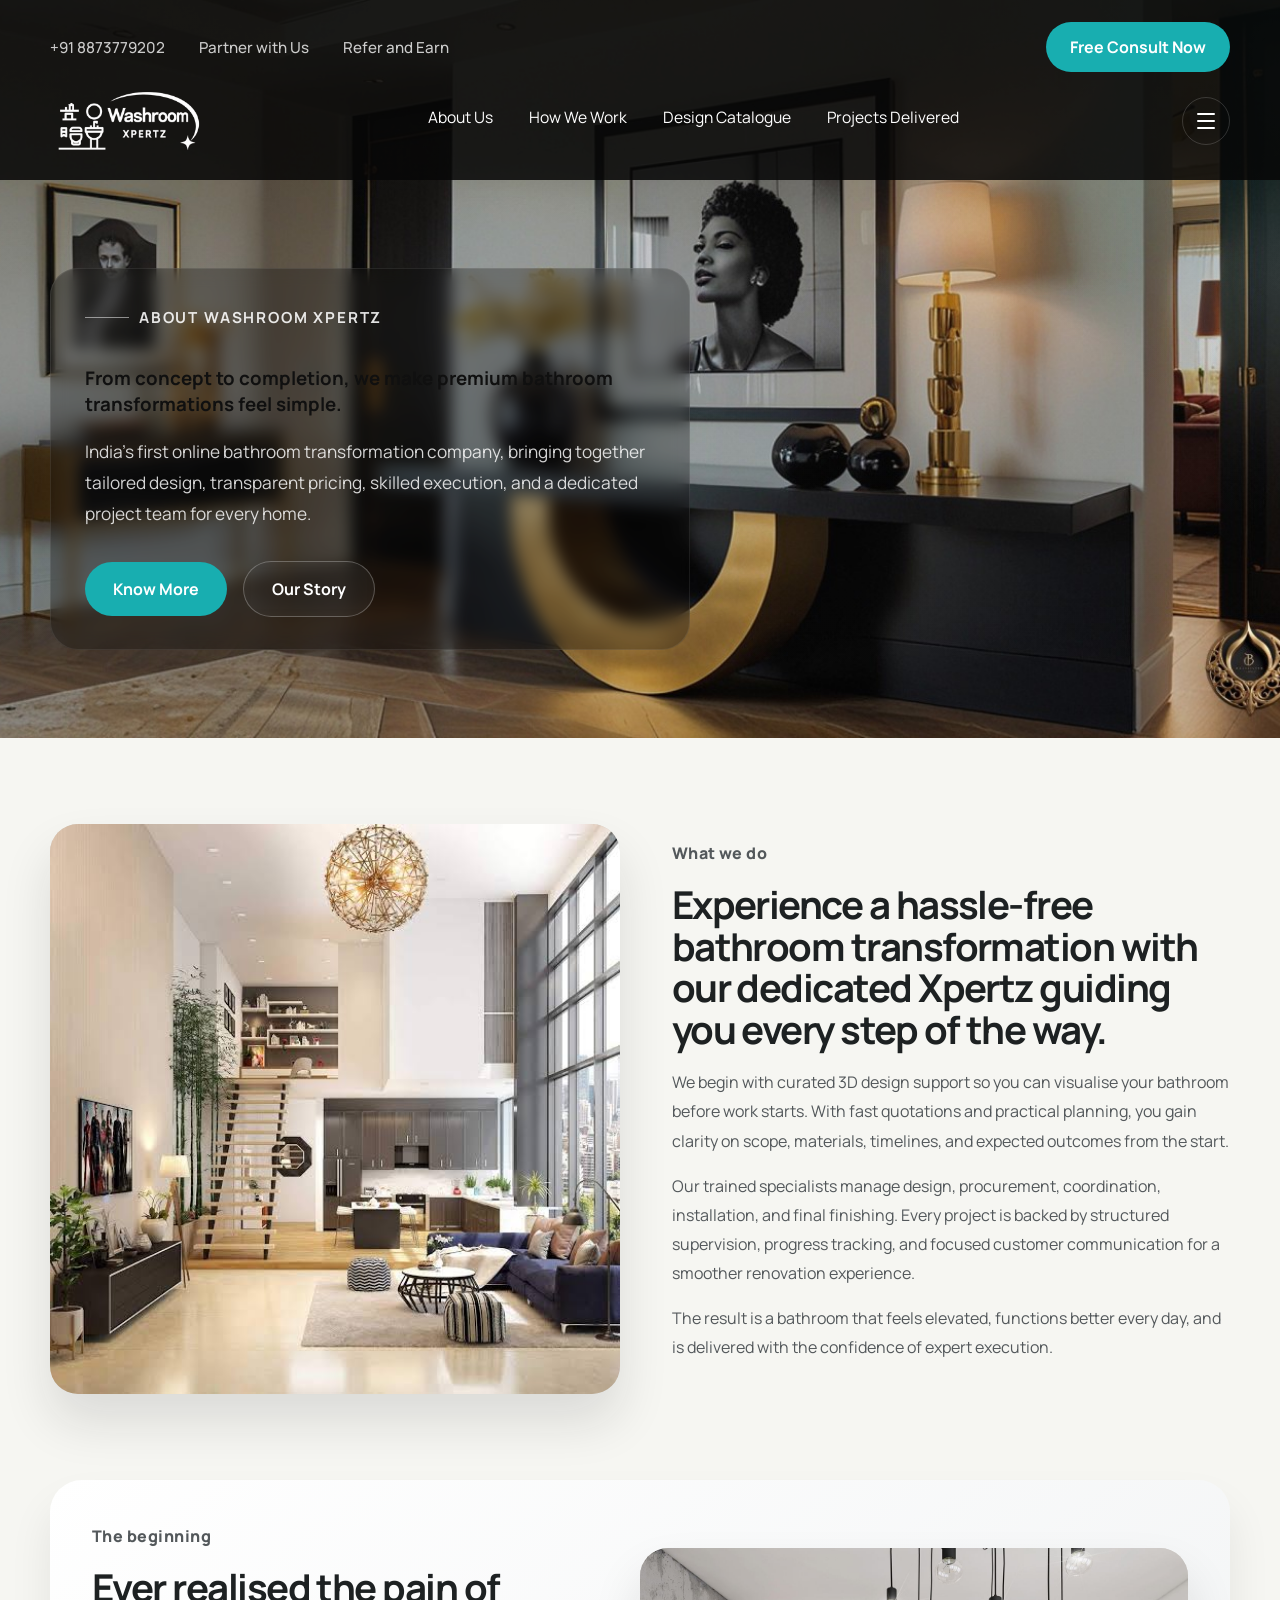
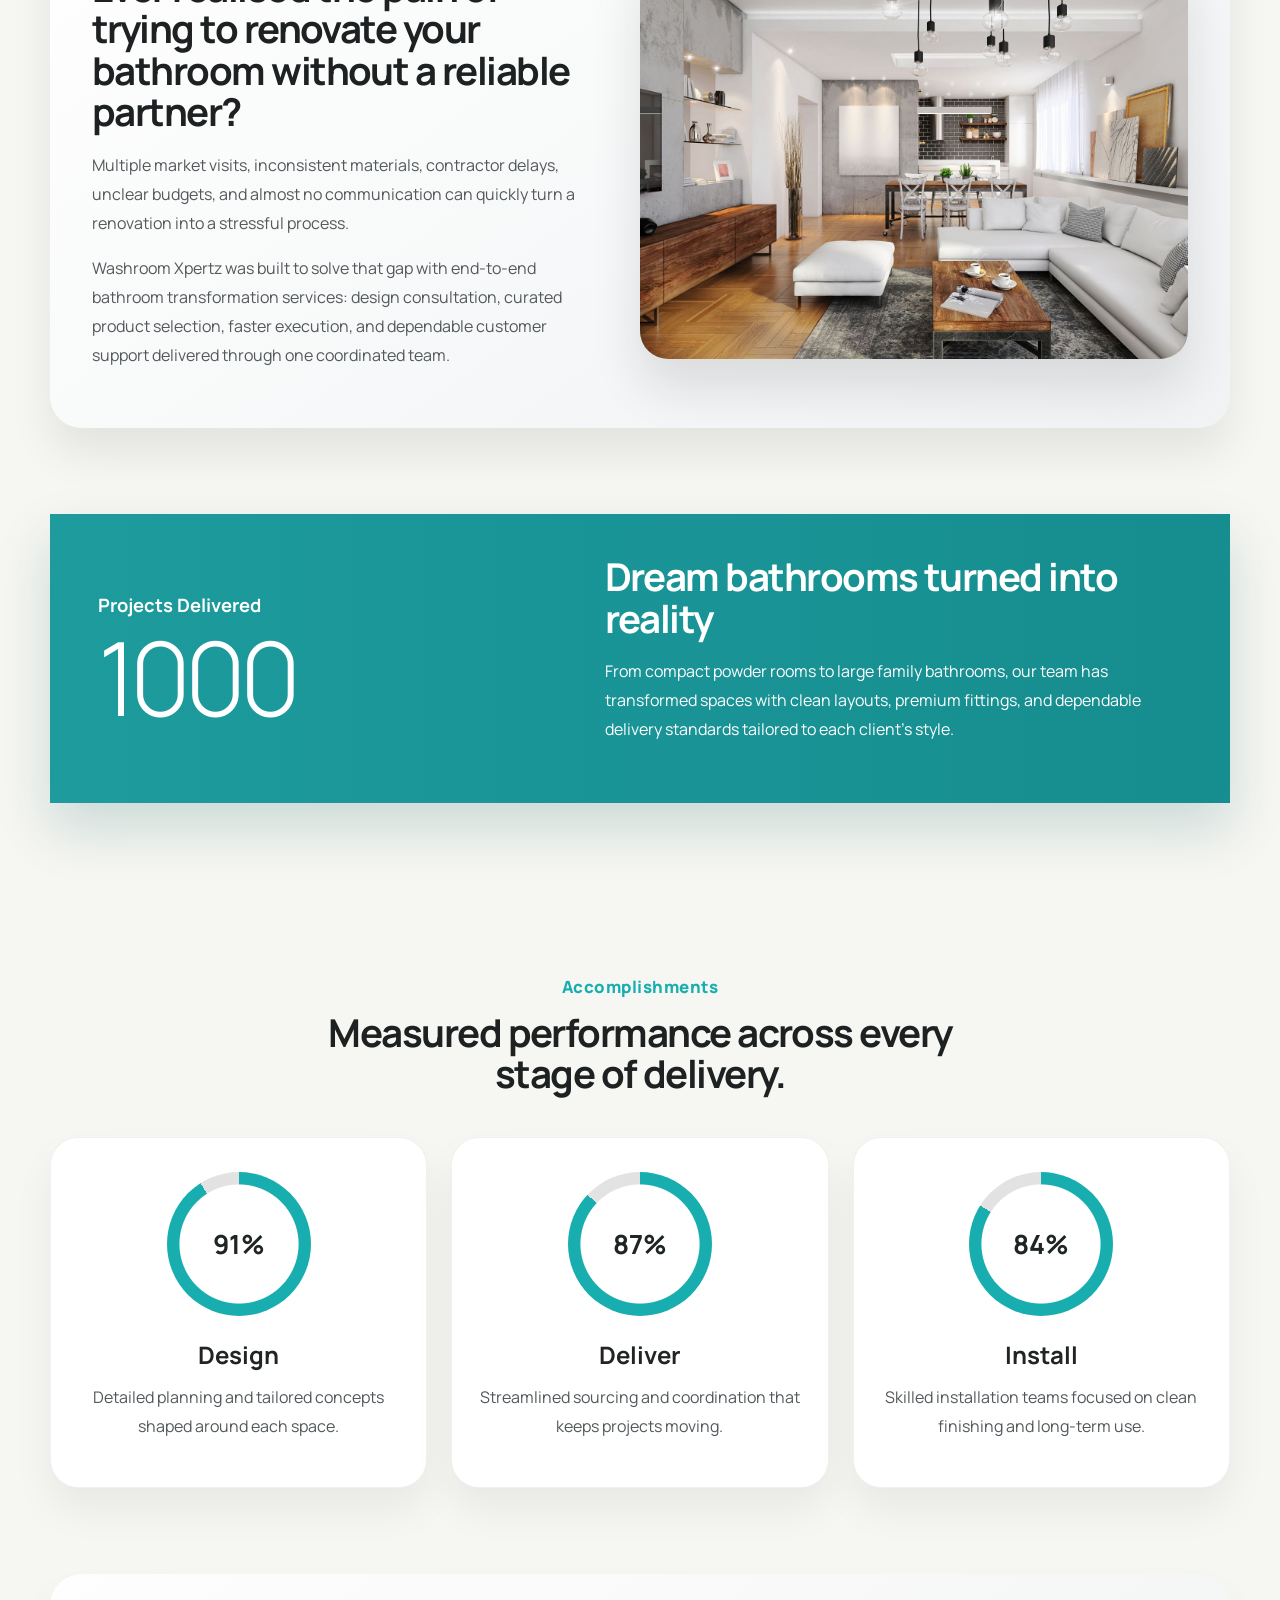
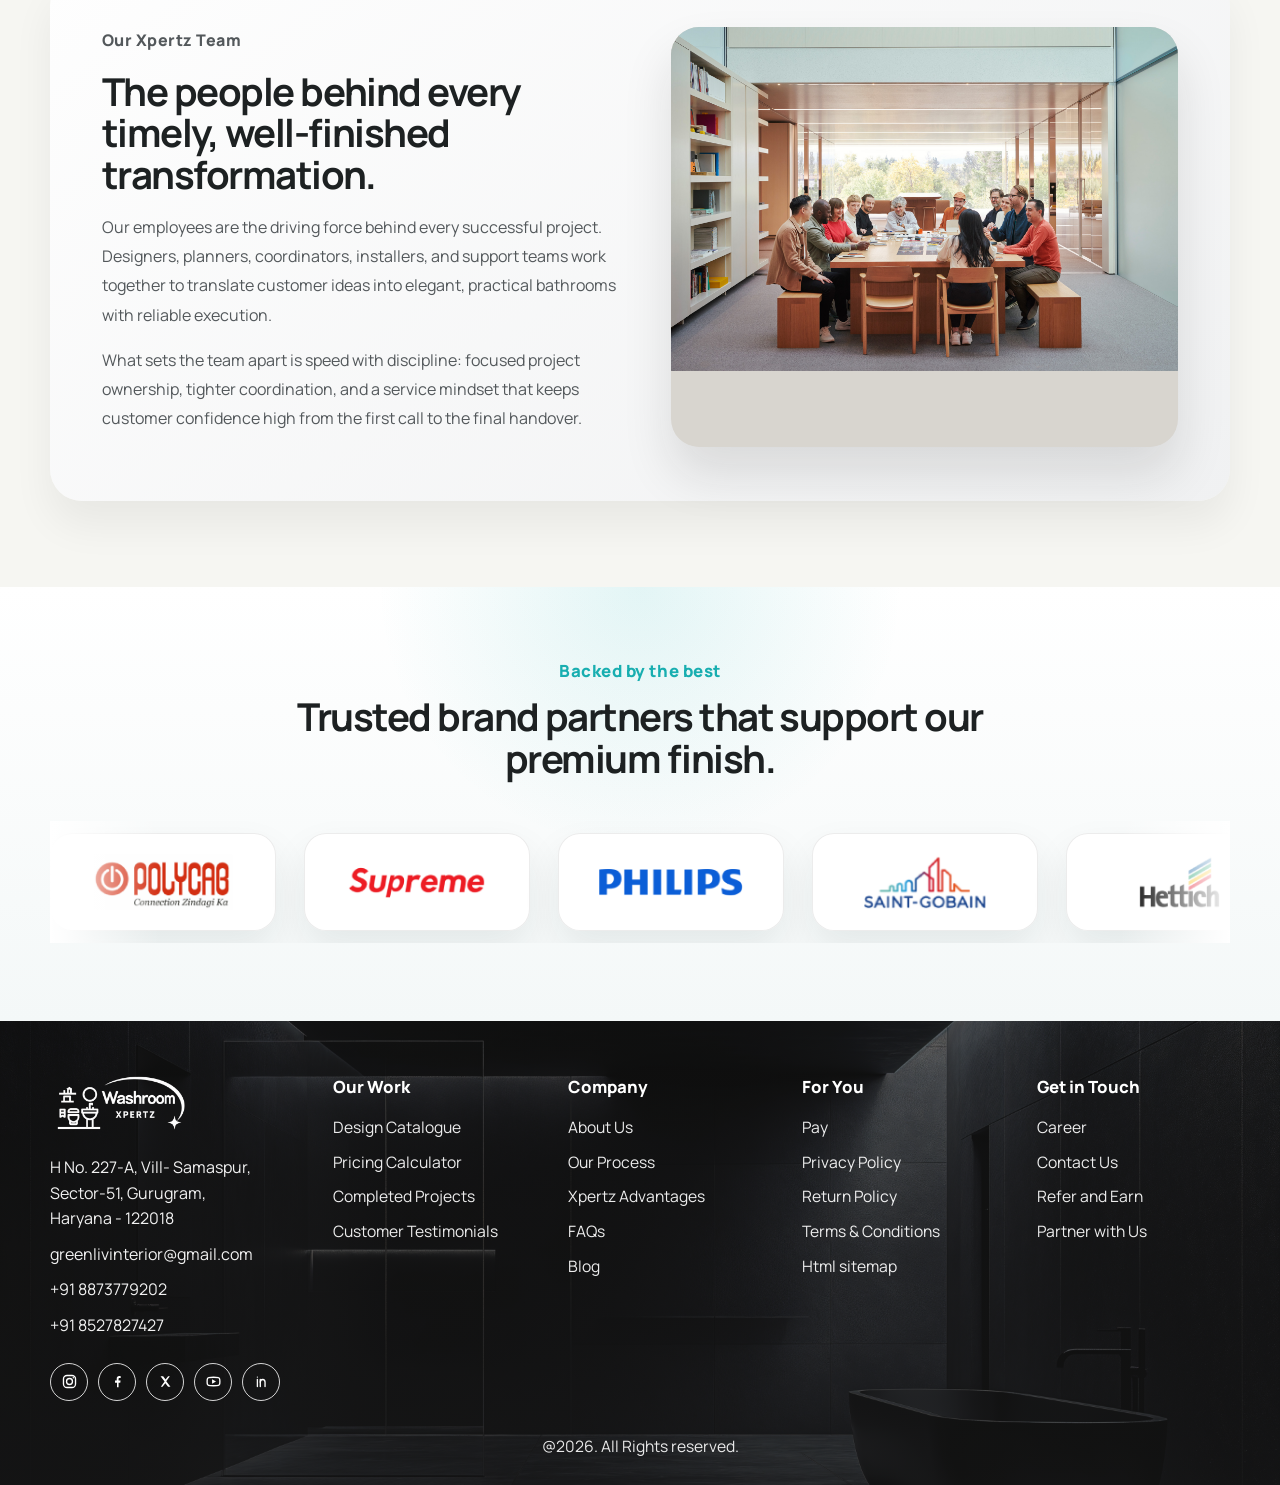
==== commit 498a426b: "make update change of business name" ====
--- a/about.html
+++ b/about.html
@@ -3,8 +3,8 @@
 <head>
   <meta charset="UTF-8">
   <meta name="viewport" content="width=device-width, initial-scale=1.0">
-  <title>About Us | Washroom Expert</title>
-  <meta name="description" content="Learn how Washroom Expert designs, delivers, and installs premium bathroom transformations with transparent planning and expert execution.">
+  <title>About Us | Washroom Xpertz</title>
+  <meta name="description" content="Learn how Washroom Xpertz designs, delivers, and installs premium bathroom transformations with transparent planning and expert execution.">
   <link rel="preconnect" href="https://fonts.googleapis.com">
   <link rel="preconnect" href="https://fonts.gstatic.com" crossorigin>
   <link href="https://fonts.googleapis.com/css2?family=Manrope:wght@400;500;600;700;800&display=swap" rel="stylesheet">
@@ -12,7 +12,7 @@
 </head>
 <body class="about-page">
   <header class="page-hero about-hero">
-    <img class="page-hero-media" src="assets/images/aboutbg.jfif" alt="Premium Washroom Expert bathroom design">
+    <img class="page-hero-media" src="assets/images/aboutbg.jfif" alt="Premium Washroom Xpertz bathroom design">
     <div class="hero-overlay"></div>
 
     <div class="site-header" id="siteHeader">
@@ -26,8 +26,8 @@
       </div>
 
       <div class="container navbar">
-        <a class="brand" href="index.html" aria-label="Washroom Expert home">
-          <img src="assets/images/logo-xpert.png" alt="Washroom Expert" class="brand-mark">
+        <a class="brand" href="index.html" aria-label="Washroom Xpertz home">
+          <img src="assets/images/logo-xpert.png" alt="Washroom Xpertz" class="brand-mark">
         </a>
 
         <nav class="nav-links" id="navMenu" aria-label="Primary">
@@ -89,7 +89,7 @@
 
     <div class="container page-hero-content">
       <div class="page-hero-copy">
-        <p class="eyebrow">About Washroom Expert</p>
+        <p class="eyebrow">About Washroom Xpertz</p>
         <h3>From concept to completion, we make premium bathroom transformations feel simple.</h3>
         <p class="page-hero-text">
           India&apos;s first online bathroom transformation company, bringing together tailored design,
@@ -107,7 +107,7 @@
     <section class="about-intro-section" id="story">
       <div class="container about-split">
         <div class="about-image-frame">
-          <img src="assets/images/aboutus2.jfif" alt="Washroom Expert bathroom concept">
+          <img src="assets/images/aboutus2.jfif" alt="Washroom Xpertz bathroom concept">
         </div>
 
         <div class="about-copy-panel">
@@ -141,14 +141,14 @@
             communication can quickly turn a renovation into a stressful process.
           </p>
           <p>
-            Washroom Expert was built to solve that gap with end-to-end bathroom transformation services:
+            Washroom Xpertz was built to solve that gap with end-to-end bathroom transformation services:
             design consultation, curated product selection, faster execution, and dependable customer support
             delivered through one coordinated team.
           </p>
         </div>
 
         <div class="origin-visual">
-          <img src="assets/images/about-us-light.webp" alt="Bathroom planning and transformation by Washroom Expert">
+          <img src="assets/images/about-us-light.webp" alt="Bathroom planning and transformation by Washroom Xpertz">
         </div>
       </div>
     </section>
@@ -222,7 +222,7 @@
         </div>
 
         <div class="team-visual">
-          <img src="assets/images/team.jpg" alt="Washroom Expert team and completed bathroom environment">
+          <img src="assets/images/team.jpg" alt="Washroom Xpertz team and completed bathroom environment">
         </div>
       </div>
     </section>
@@ -288,12 +288,12 @@
   </main>
 
   <footer class="site-footer" id="contact">
-    <img class="footer-bg-media" src="assets/images/background.png" alt="Washroom Expert footer background">
+    <img class="footer-bg-media" src="assets/images/background.png" alt="Washroom Xpertz footer background">
     <div class="footer-overlay"></div>
     <div class="container footer-grid">
       <div class="footer-brand-block">
-        <a class="footer-brand" href="index.html" aria-label="Washroom Expert home">
-          <img src="assets/images/logo-xpert.png" alt="Washroom Expert" class="brand-mark footer-brand-mark">
+        <a class="footer-brand" href="index.html" aria-label="Washroom Xpertz home">
+          <img src="assets/images/logo-xpert.png" alt="Washroom Xpertz" class="brand-mark footer-brand-mark">
         </a>
         <div class="footer-contact">
           <p>
@@ -336,7 +336,7 @@
         <h3>Company</h3>
         <a href="about.html">About Us</a>
         <a href="index.html#projects">Our Process</a>
-        <a href="index.html#why-bathxpertz">Xpertz Advantages</a>
+        <a href="index.html#why-washroom-xpertz">Xpertz Advantages</a>
         <a href="#contact">FAQs</a>
         <a href="#contact">Blog</a>
       </div>
--- a/assets/css/style.css
+++ b/assets/css/style.css
@@ -138,6 +138,7 @@
   left: 0;
   width: 100%;
   z-index: 20;
+  background: rgba(8, 8, 8, 0.86);
   transition: background 0.25s ease, box-shadow 0.25s ease, backdrop-filter 0.25s ease;
 }
 
@@ -1654,7 +1655,7 @@
 .contact-hero-copy h1 {
   margin: 0 0 16px;
   color: #262829;
-  font-size: clamp(2.2rem, 4.2vw, 3.6rem);
+  font-size: clamp(2.2rem, 4.2vw, 2.5rem);
   line-height: 1.08;
   letter-spacing: -0.04em;
 }
@@ -2267,8 +2268,8 @@
   }
 
   .footer-grid {
-    grid-template-columns: 1fr;
-    gap: 28px;
+    grid-template-columns: repeat(2, minmax(0, 1fr));
+    gap: 24px 18px;
     padding: 48px 0 26px;
   }
 
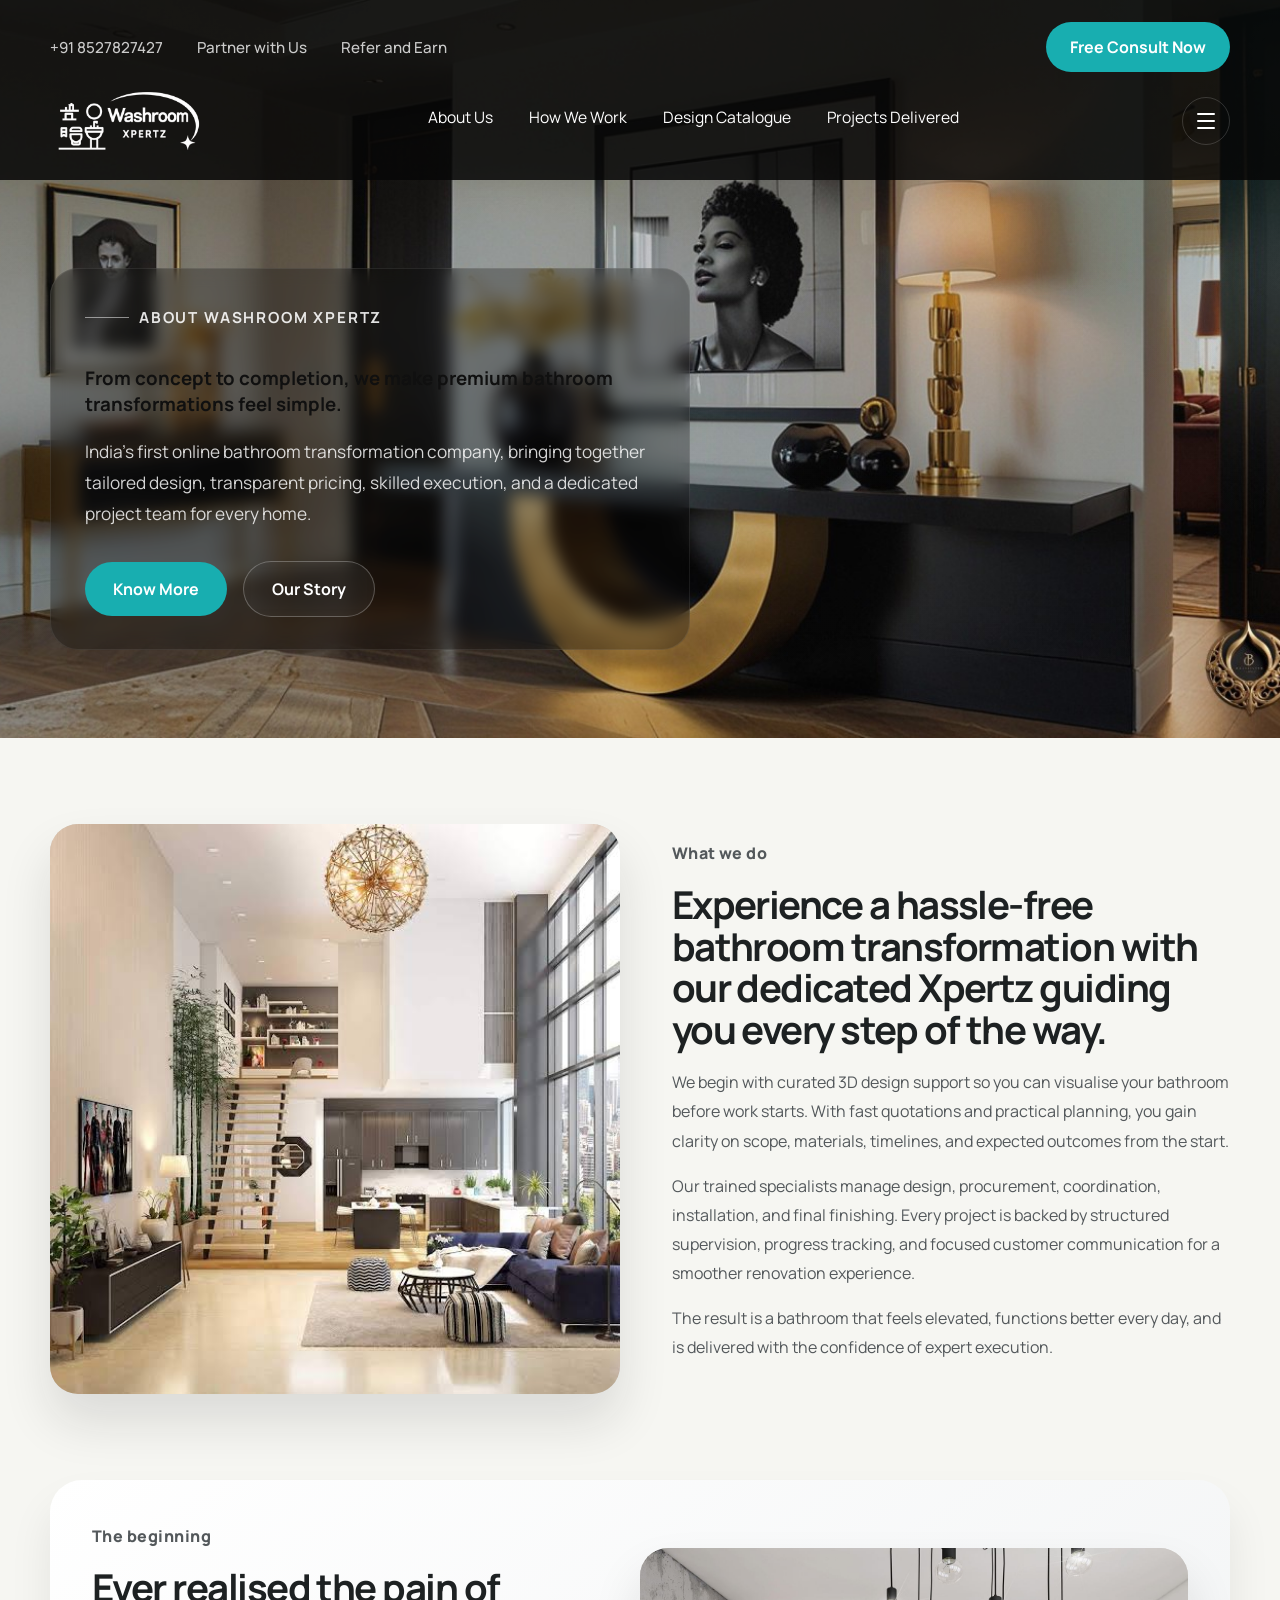
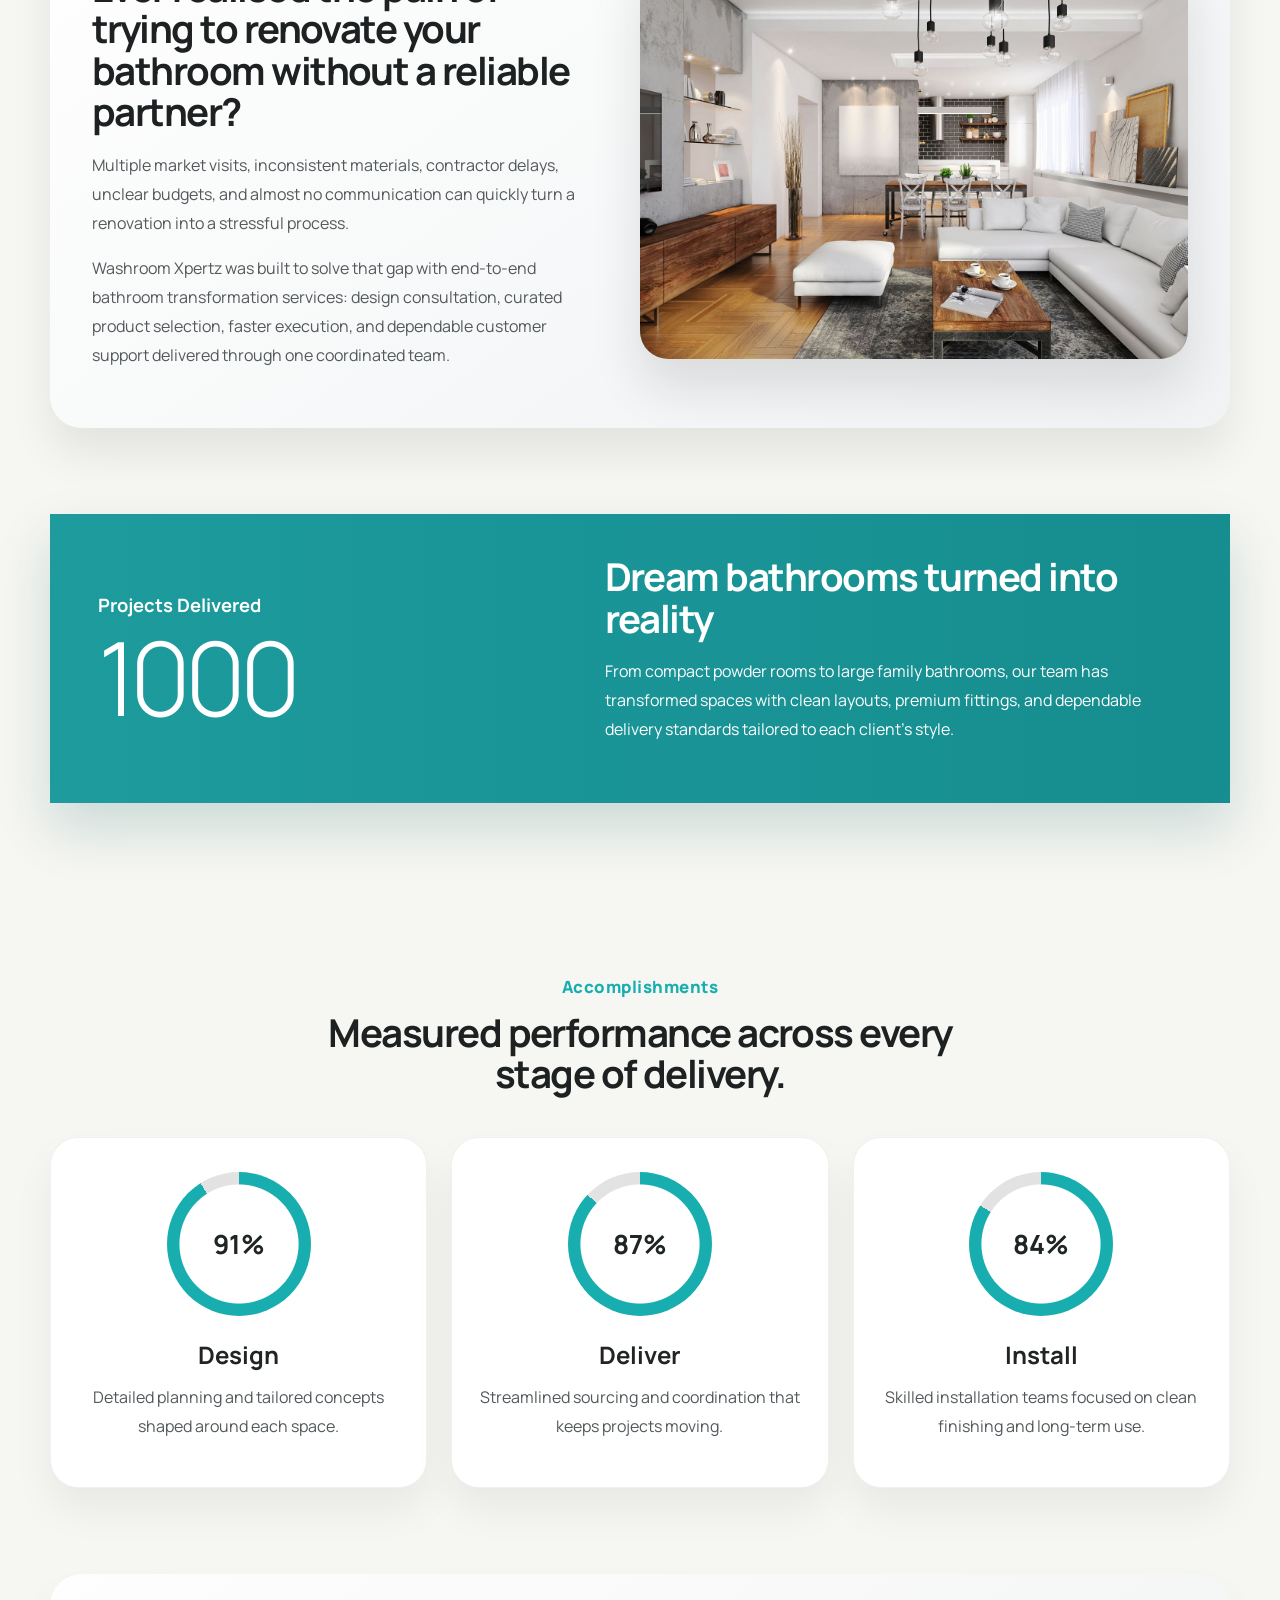
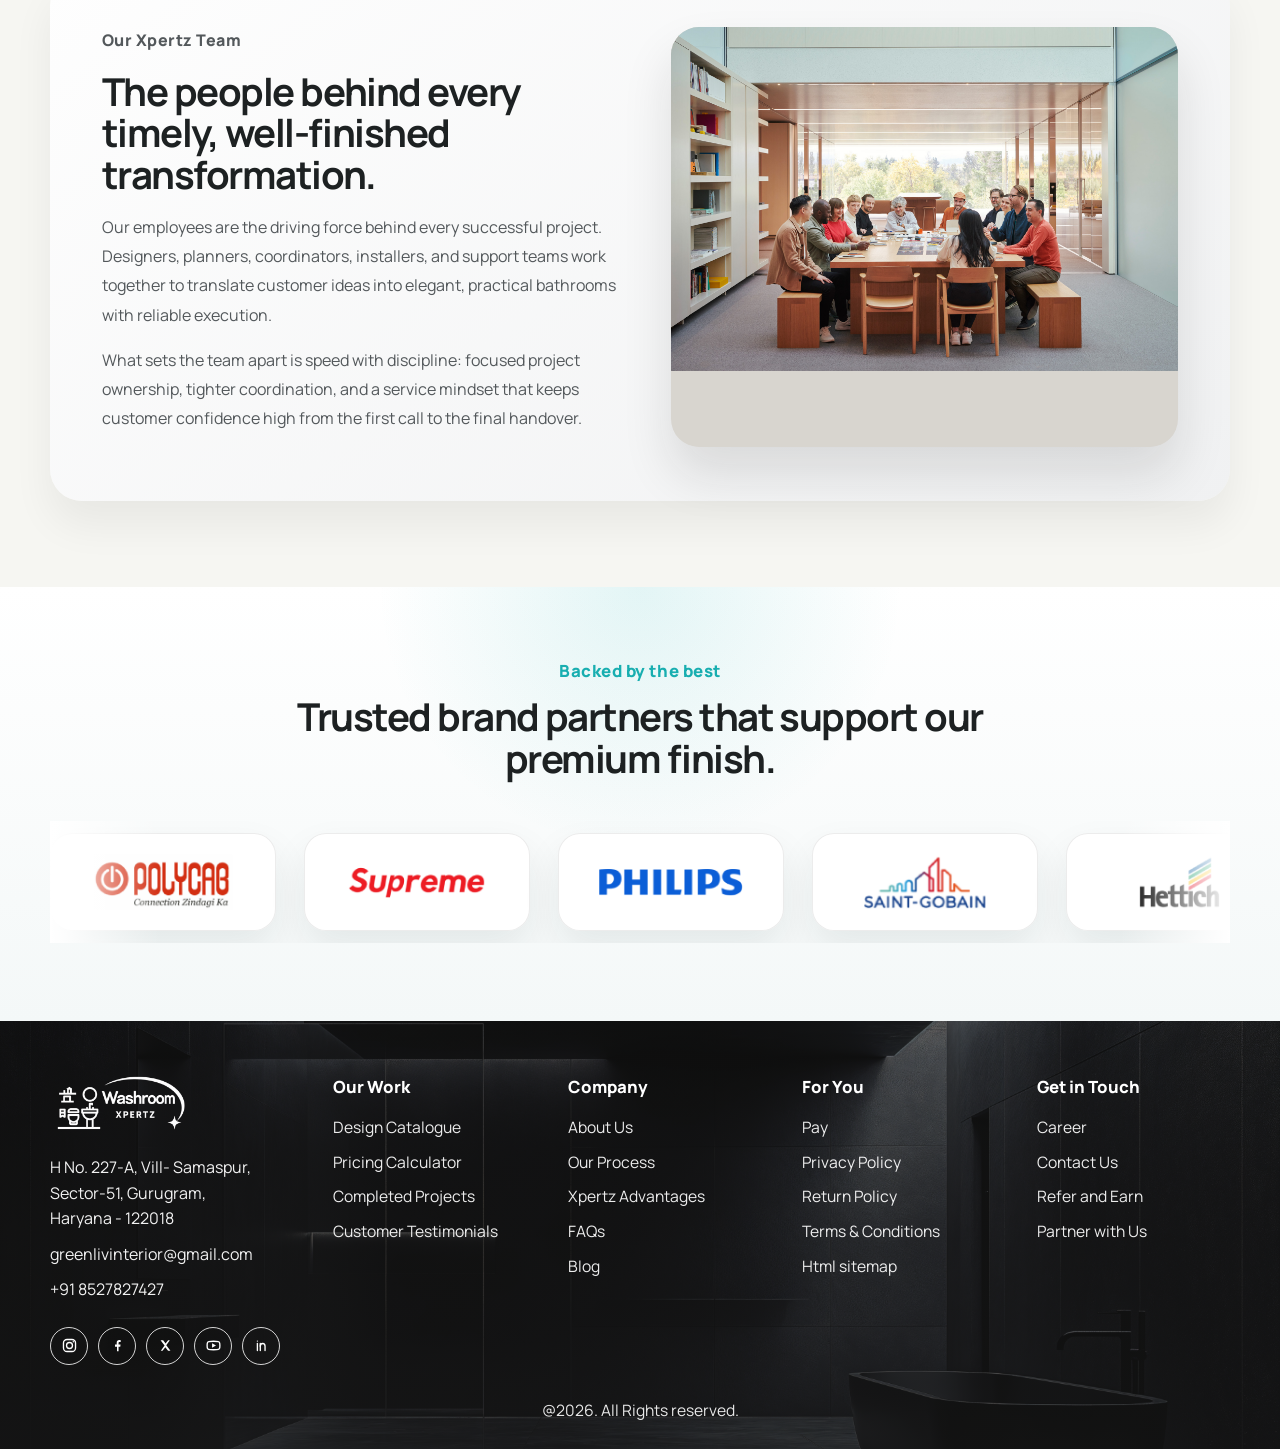
==== commit 35b8d7e5: "make change number in all website" ====
--- a/about.html
+++ b/about.html
@@ -18,7 +18,7 @@
     <div class="site-header" id="siteHeader">
       <div class="container topbar">
         <div class="topbar-links">
-          <a href="tel:+918873779202">+91 8873779202</a>
+          <a href="tel:+918527827427">+91 8527827427</a>
           <a href="#partner">Partner with Us</a>
           <a href="index.html#refer">Refer and Earn</a>
         </div>
@@ -258,7 +258,6 @@
             <div class="partner-logo"><img src="assets/images/partners/20.png" alt="Partner logo 20"></div>
             <div class="partner-logo"><img src="assets/images/partners/21.png" alt="Partner logo 21"></div>
             <div class="partner-logo"><img src="assets/images/partners/22.png" alt="Partner logo 22"></div>
-
             <div class="partner-logo" aria-hidden="true"><img src="assets/images/partners/1.png" alt=""></div>
             <div class="partner-logo" aria-hidden="true"><img src="assets/images/partners/2.png" alt=""></div>
             <div class="partner-logo" aria-hidden="true"><img src="assets/images/partners/3.png" alt=""></div>
@@ -302,7 +301,6 @@
             Haryana - 122018
           </p>
           <a href="mailto:greenlivinterior@gmail.com">greenlivinterior@gmail.com</a>
-          <a href="tel:+918873779202">+91 8873779202</a>
           <a href="tel:+918527827427">+91 8527827427</a>
         </div>
         <div class="footer-social">
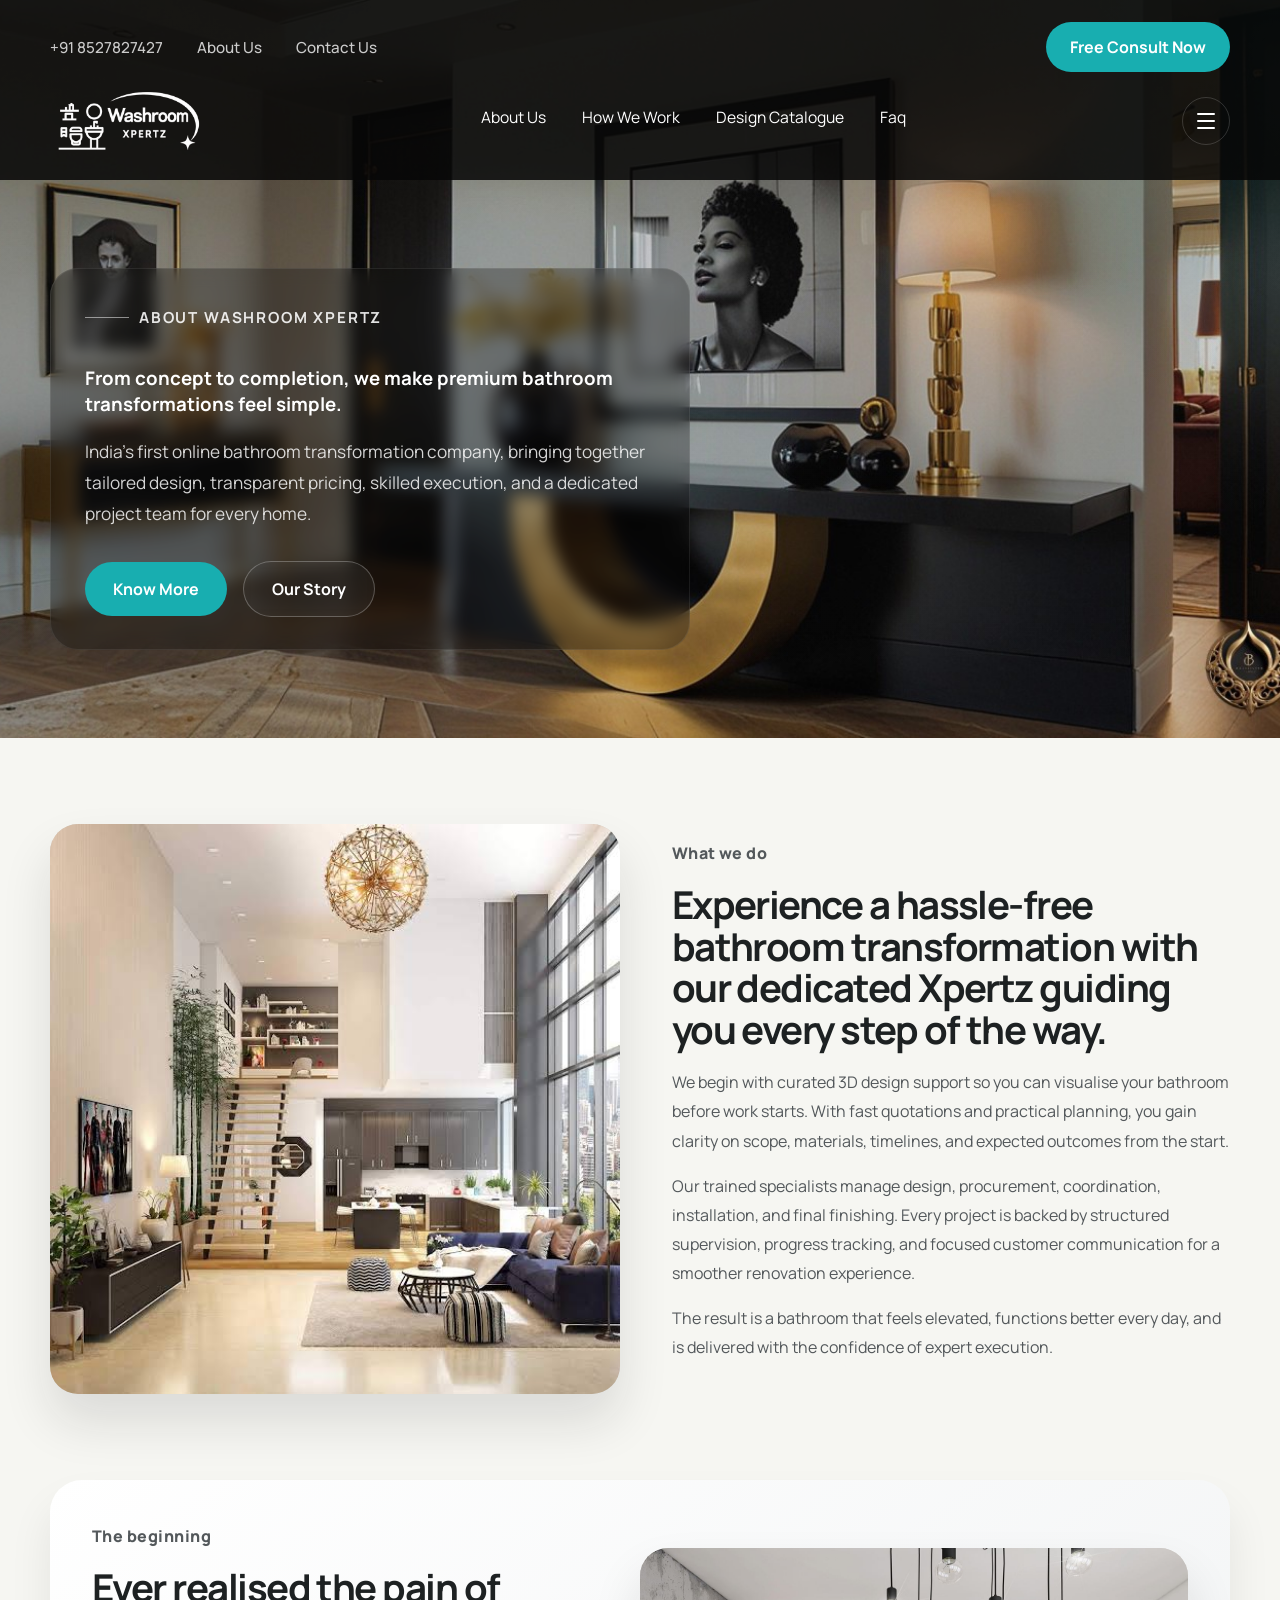
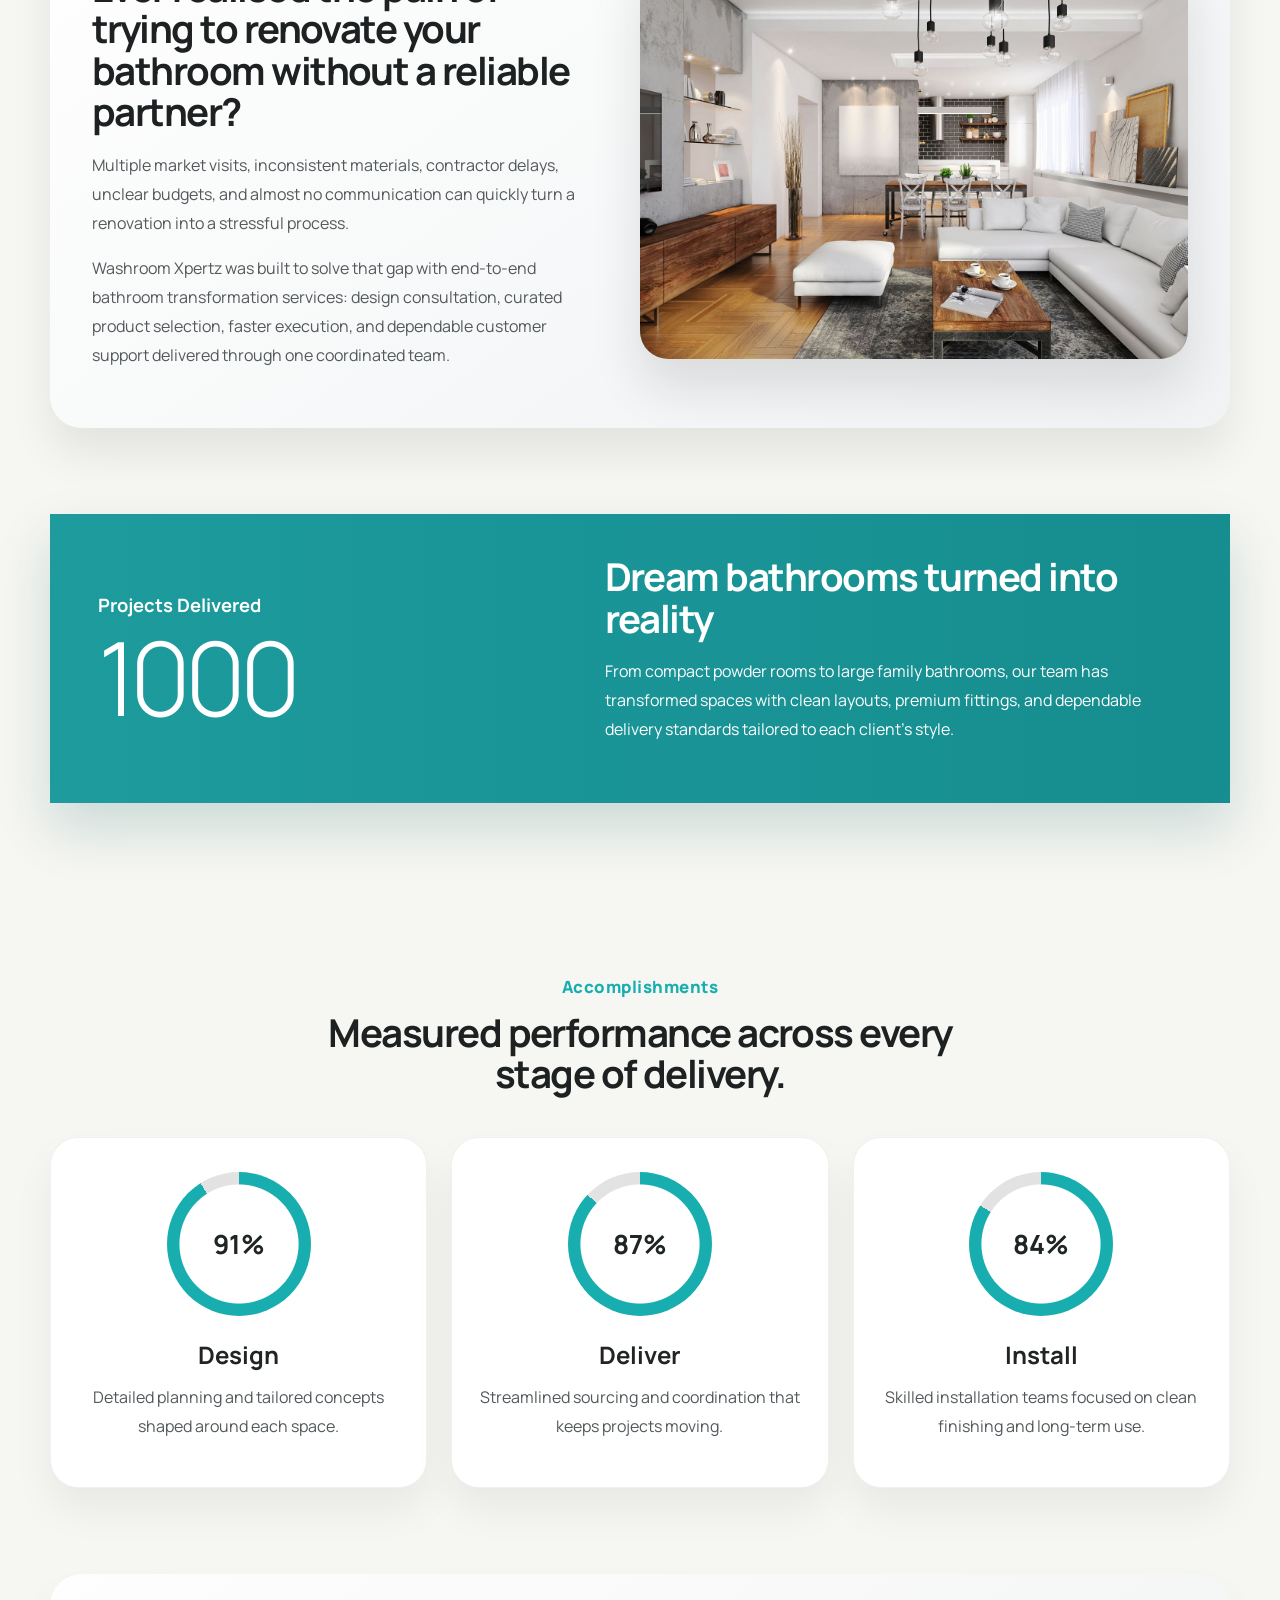
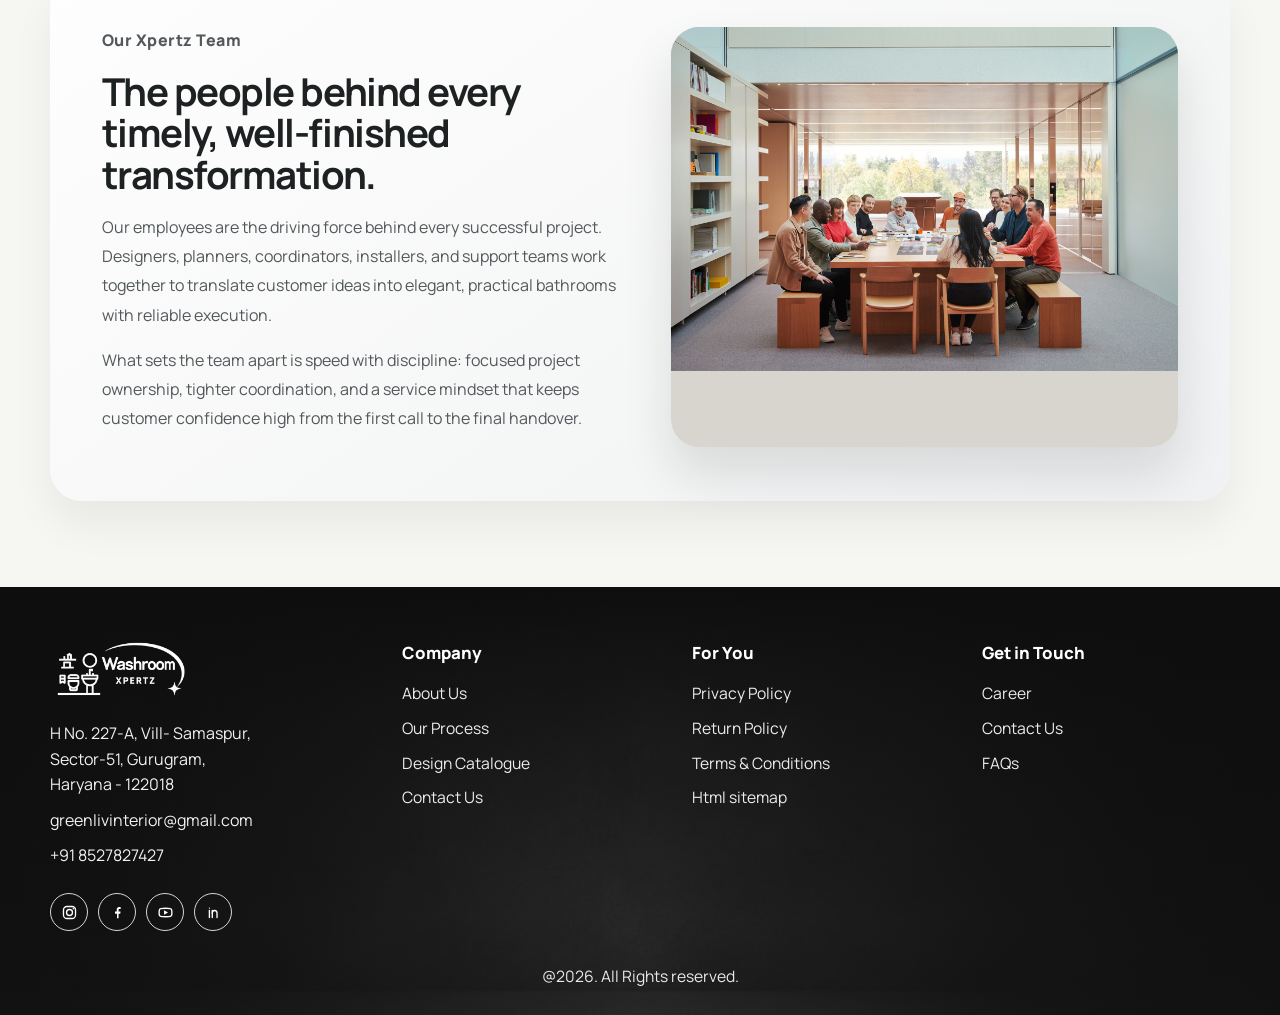
==== commit 47a9307a: "make changes on that website" ====
--- a/about.html
+++ b/about.html
@@ -19,8 +19,8 @@
       <div class="container topbar">
         <div class="topbar-links">
           <a href="tel:+918527827427">+91 8527827427</a>
-          <a href="#partner">Partner with Us</a>
-          <a href="index.html#refer">Refer and Earn</a>
+          <a href="about.html">About Us</a>
+          <a href="contact.html">Contact Us</a>
         </div>
         <a class="consult-btn desktop-only" href="index.html#consult">Free Consult Now</a>
       </div>
@@ -31,10 +31,10 @@
         </a>
 
         <nav class="nav-links" id="navMenu" aria-label="Primary">
-          <a href="about.html" aria-current="page">About Us</a>
+          <a href="about.html">About Us</a>
           <a href="index.html#about">How We Work</a>
           <a href="index.html#catalogue">Design Catalogue</a>
-          <a href="index.html#projects">Projects Delivered</a>
+          <a href="faq.html">Faq</a>
         </nav>
 
         <div class="nav-actions">
@@ -56,10 +56,10 @@
 
         <nav class="drawer-nav" aria-label="Mobile">
           <a href="about.html">About Us</a>
+          <a href="index.html#about">How We Work</a>
           <a href="index.html#catalogue">Design Catalogue</a>
-          <a href="index.html#projects">Projects Delivered</a>
+          <a href="faq.html">FAQ</a>
           <a href="contact.html">Contact Us</a>
-          <a href="#team">Our Team</a>
         </nav>
 
         <a class="drawer-cta" href="index.html#consult">Free Consult Now</a>
@@ -227,7 +227,7 @@
       </div>
     </section>
 
-    <section class="trusted-section partners-section" id="partner">
+    <!-- <section class="trusted-section partners-section" id="partner">
       <div class="container">
         <div class="section-heading">
           <p class="section-kicker centered-kicker">Backed by the best</p>
@@ -283,11 +283,11 @@
           </div>
         </div>
       </div>
-    </section>
+    </section> -->
   </main>
 
   <footer class="site-footer" id="contact">
-    <img class="footer-bg-media" src="assets/images/background.png" alt="Washroom Xpertz footer background">
+    <img class="footer-bg-media" src="assets/images/bg-footer.jpg" alt="Washroom Xpertz footer background">
     <div class="footer-overlay"></div>
     <div class="container footer-grid">
       <div class="footer-brand-block">
@@ -310,9 +310,6 @@
           <a href="#" aria-label="Facebook">
             <svg viewBox="0 0 24 24" aria-hidden="true"><path d="M13.5 20v-6.3h2.4l.4-3h-2.8V8.8c0-.9.3-1.6 1.6-1.6h1.4V4.5c-.3 0-1.1-.1-2.1-.1-2.1 0-3.5 1.3-3.5 3.8v2.5H8.5v3h2.8V20z" fill="currentColor" stroke="none"></path></svg>
           </a>
-          <a href="#" aria-label="X">
-            <svg viewBox="0 0 24 24" aria-hidden="true"><path d="M5 4.5l5.7 7.6L5.4 19.5h2.4l4-5 3.8 5H19l-5.9-7.8 5-7.2h-2.4l-3.6 4.6-3.4-4.6z" fill="currentColor" stroke="none"></path></svg>
-          </a>
           <a href="#" aria-label="YouTube">
             <svg viewBox="0 0 24 24" aria-hidden="true"><path d="M21 12c0 2.1-.2 3.5-.6 4.3-.3.6-.8 1.1-1.5 1.3-.9.3-3 .4-6.9.4s-6-.1-6.9-.4c-.7-.2-1.2-.7-1.5-1.3C3.2 15.5 3 14.1 3 12s.2-3.5.6-4.3c.3-.6.8-1.1 1.5-1.3.9-.3 3-.4 6.9-.4s6 .1 6.9.4c.7.2 1.2.7 1.5 1.3.4.8.6 2.2.6 4.3z" fill="none"></path><path d="M10 8.7v6.6l5.5-3.3z" fill="currentColor" stroke="none"></path></svg>
           </a>
@@ -323,25 +320,15 @@
       </div>
 
       <div class="footer-links-block">
-        <h3>Our Work</h3>
-        <a href="index.html#catalogue">Design Catalogue</a>
-        <a href="index.html#consult">Pricing Calculator</a>
-        <a href="index.html#projects">Completed Projects</a>
-        <a href="index.html#projects">Customer Testimonials</a>
-      </div>
-
-      <div class="footer-links-block">
         <h3>Company</h3>
         <a href="about.html">About Us</a>
-        <a href="index.html#projects">Our Process</a>
-        <a href="index.html#why-washroom-xpertz">Xpertz Advantages</a>
-        <a href="#contact">FAQs</a>
-        <a href="#contact">Blog</a>
+        <a href="process.html">Our Process</a>
+        <a href="index.html#catalogue">Design Catalogue</a>
+        <a href="contact.html">Contact Us</a>
       </div>
 
       <div class="footer-links-block">
         <h3>For You</h3>
-        <a href="index.html#consult">Pay</a>
         <a href="#contact">Privacy Policy</a>
         <a href="#contact">Return Policy</a>
         <a href="#contact">Terms &amp; Conditions</a>
@@ -350,10 +337,9 @@
 
       <div class="footer-links-block">
         <h3>Get in Touch</h3>
-        <a href="#contact">Career</a>
+        <a href="career.html">Career</a>
         <a href="contact.html">Contact Us</a>
-        <a href="index.html#refer">Refer and Earn</a>
-        <a href="#partner">Partner with Us</a>
+         <a href="faq.html">FAQs</a>
       </div>
     </div>
 
@@ -361,7 +347,6 @@
       <p>@2026. All Rights reserved.</p>
     </div>
   </footer>
-
   <script src="assets/js/main.js"></script>
 </body>
 </html>
--- a/assets/css/style.css
+++ b/assets/css/style.css
@@ -31,7 +31,8 @@
 
 .about-page {
   background: #f6f6f2;
-  color: var(--text);
+  color: white;
+  font-weight: 400;
 }
 
 main {
@@ -139,13 +140,26 @@
   width: 100%;
   z-index: 20;
   background: rgba(8, 8, 8, 0.86);
-  transition: background 0.25s ease, box-shadow 0.25s ease, backdrop-filter 0.25s ease;
+  transform: translateY(0);
+  transition: transform 0.3s ease, background 0.25s ease, box-shadow 0.25s ease, backdrop-filter 0.25s ease;
+}
+
+.home-page .site-header {
+  background: transparent;
+}
+
+.home-page .site-header.is-scrolled {
+  background: rgba(8, 8, 8, 0.86);
 }
 
 .site-header.is-scrolled {
   background: rgba(8, 8, 8, 0.86);
   box-shadow: 0 16px 34px rgba(0, 0, 0, 0.22);
   backdrop-filter: blur(14px);
+}
+
+.site-header.is-hidden {
+  transform: translateY(-100%);
 }
 
 .topbar {
@@ -1521,7 +1535,7 @@
   position: relative;
   z-index: 1;
   display: grid;
-  grid-template-columns: minmax(230px, 1.25fr) repeat(4, minmax(140px, 1fr));
+  grid-template-columns: minmax(230px, 1.25fr) repeat(3, minmax(140px, 1fr));
   gap: 42px;
   padding: 54px 0 34px;
 }
@@ -1815,6 +1829,608 @@
   display: block;
   width: 100%;
   height: auto;
+}
+
+.career-page {
+  background: #f7f6f1;
+  color: #1e2328;
+}
+
+.career-hero-shell {
+  position: relative;
+  overflow: hidden;
+  padding-top: 112px;
+  background:
+    radial-gradient(circle at right top, rgba(24, 174, 176, 0.14), transparent 24%),
+    linear-gradient(180deg, #fcfcfa 0%, #f4f4ef 100%);
+}
+
+.career-hero-shell::before,
+.career-hero-shell::after {
+  content: "";
+  position: absolute;
+  border-radius: 50%;
+  pointer-events: none;
+}
+
+.career-hero-shell::before {
+  top: 108px;
+  right: -110px;
+  width: 360px;
+  height: 360px;
+  background: radial-gradient(circle, rgba(24, 174, 176, 0.12), rgba(24, 174, 176, 0));
+}
+
+.career-hero-shell::after {
+  left: -90px;
+  bottom: -120px;
+  width: 260px;
+  height: 260px;
+  background: radial-gradient(circle, rgba(19, 34, 61, 0.08), rgba(19, 34, 61, 0));
+}
+
+.career-hero {
+  position: relative;
+  z-index: 1;
+  display: grid;
+  grid-template-columns: minmax(0, 0.78fr) minmax(320px, 1fr);
+  align-items: center;
+  gap: 48px;
+  min-height: 580px;
+  padding: 56px 0 78px;
+}
+
+.career-hero-copy h1 {
+  max-width: 360px;
+  margin: 0 0 18px;
+  color: #20262c;
+  font-size: clamp(3rem, 6vw, 5rem);
+  line-height: 0.95;
+  letter-spacing: -0.06em;
+}
+
+.career-hero-copy p {
+  max-width: 520px;
+  margin: 0;
+  color: #687175;
+  font-size: 1.03rem;
+  line-height: 1.8;
+}
+
+.career-hero-actions {
+  display: flex;
+  flex-wrap: wrap;
+  gap: 14px;
+  margin-top: 32px;
+}
+
+.career-hero-art {
+  position: relative;
+  min-height: 440px;
+}
+
+.career-hero-platform {
+  position: absolute;
+  left: 8%;
+  right: 4%;
+  bottom: 16px;
+  height: 18px;
+  border-radius: 999px;
+  background: #b8ddd6;
+}
+
+.career-bar,
+.career-person,
+.career-cloud {
+  position: absolute;
+}
+
+.career-bar {
+  bottom: 34px;
+  width: var(--bar-width);
+  height: var(--bar-height);
+  left: var(--bar-left);
+  border-radius: 18px 18px 0 0;
+  background: linear-gradient(180deg, #5aa596 0%, #2f7f77 100%);
+  box-shadow: 0 18px 34px rgba(36, 87, 82, 0.16);
+}
+
+.career-cloud {
+  width: 68px;
+  height: 22px;
+  border-radius: 999px;
+  background: rgba(255, 255, 255, 0.94);
+  box-shadow:
+    18px -8px 0 2px rgba(255, 255, 255, 0.94),
+    -12px -4px 0 0 rgba(255, 255, 255, 0.82);
+}
+
+.career-cloud.one {
+  top: 52px;
+  left: 18%;
+}
+
+.career-cloud.two {
+  top: 88px;
+  right: 16%;
+  transform: scale(0.82);
+}
+
+.career-cloud.three {
+  top: 132px;
+  right: 34%;
+  transform: scale(0.68);
+}
+
+.career-person {
+  left: var(--person-left);
+  bottom: var(--person-bottom);
+  width: 58px;
+  height: 126px;
+}
+
+.career-person::before {
+  content: "";
+  position: absolute;
+  left: 16px;
+  top: 0;
+  width: 24px;
+  height: 24px;
+  border-radius: 50%;
+  background: #f1be9d;
+  box-shadow: inset -4px -3px 0 rgba(0, 0, 0, 0.06);
+}
+
+.career-person::after {
+  content: "";
+  position: absolute;
+  left: 7px;
+  top: 22px;
+  width: 44px;
+  height: 66px;
+  border-radius: 18px 18px 14px 14px;
+  background: var(--person-color, #f4b143);
+}
+
+.career-person span {
+  position: absolute;
+  border-radius: 999px;
+  background: var(--person-accent, #24595c);
+}
+
+.career-person .arm-left,
+.career-person .arm-right {
+  top: 34px;
+  width: 10px;
+  height: 42px;
+}
+
+.career-person .arm-left {
+  left: 2px;
+  transform: rotate(18deg);
+}
+
+.career-person .arm-right {
+  right: 2px;
+  transform: rotate(-18deg);
+}
+
+.career-person .leg-left,
+.career-person .leg-right {
+  top: 78px;
+  width: 12px;
+  height: 48px;
+}
+
+.career-person .leg-left {
+  left: 14px;
+  transform: rotate(6deg);
+}
+
+.career-person .leg-right {
+  right: 14px;
+  transform: rotate(-8deg);
+}
+
+.career-person .piece {
+  top: 22px;
+  right: -10px;
+  width: 28px;
+  height: 28px;
+  border-radius: 10px;
+  background: #f4b143;
+  transform: rotate(12deg);
+}
+
+.career-person.is-alt::after {
+  background: var(--person-color, #c86c4d);
+}
+
+.career-person.is-small {
+  transform: scale(0.84);
+  transform-origin: bottom left;
+}
+
+.career-person.is-tall {
+  transform: scale(1.08);
+  transform-origin: bottom left;
+}
+
+.career-person.is-right {
+  transform-origin: bottom center;
+}
+
+.career-info-section,
+.career-values-section,
+.career-traits-section,
+.career-openings-section {
+  padding: 86px 0;
+}
+
+.career-info-grid,
+.career-values-grid {
+  display: grid;
+  grid-template-columns: repeat(2, minmax(0, 1fr));
+  gap: 42px;
+  align-items: center;
+}
+
+.career-media-card {
+  overflow: hidden;
+  border-radius: 24px;
+  box-shadow: 0 24px 42px rgba(18, 26, 29, 0.12);
+}
+
+.career-media-card img {
+  display: block;
+  width: 100%;
+  height: 100%;
+  object-fit: cover;
+}
+
+.career-copy-card h2,
+.career-values-copy h2,
+.career-traits-header h2,
+.career-openings-header h2,
+.career-cta-copy h2 {
+  margin: 0 0 18px;
+  color: #1e2328;
+  font-size: clamp(2rem, 4vw, 3.2rem);
+  line-height: 1.02;
+  letter-spacing: -0.05em;
+}
+
+.career-copy-card p,
+.career-values-copy p,
+.career-trait-card p,
+.career-openings-header p,
+.career-position-card p,
+.career-cta-copy p {
+  margin: 0;
+  color: #5f666b;
+  font-size: 1rem;
+  line-height: 1.8;
+}
+
+.career-copy-card,
+.career-values-copy {
+  display: grid;
+  gap: 18px;
+}
+
+.career-values-section {
+  background: #2d7c7b;
+  color: #ffffff;
+}
+
+.career-values-kicker,
+.career-openings-kicker {
+  margin: 0 0 14px;
+  color: rgba(255, 255, 255, 0.78);
+  font-size: 0.92rem;
+  font-weight: 700;
+  letter-spacing: 0.1em;
+  text-transform: uppercase;
+}
+
+.career-values-copy h2,
+.career-values-copy p,
+.career-openings-shell .career-openings-header h2,
+.career-openings-shell .career-openings-header p,
+.career-cta-copy h2,
+.career-cta-copy p {
+  color: #ffffff;
+}
+
+.career-values-media {
+  overflow: hidden;
+  border-radius: 26px;
+  box-shadow: 0 22px 40px rgba(5, 30, 30, 0.2);
+}
+
+.career-values-media img {
+  display: block;
+  width: 100%;
+  height: 100%;
+  object-fit: cover;
+}
+
+.career-traits-header,
+.career-openings-header {
+  max-width: 760px;
+  margin: 0 auto 42px;
+  text-align: center;
+}
+
+.career-traits-grid {
+  display: grid;
+  grid-template-columns: repeat(3, minmax(0, 1fr));
+  gap: 24px;
+}
+
+.career-trait-card {
+  display: grid;
+  justify-items: center;
+  gap: 14px;
+  padding: 30px 22px;
+  background: #ffffff;
+  border: 1px solid rgba(16, 16, 16, 0.08);
+  border-radius: 22px;
+  box-shadow: 0 18px 34px rgba(18, 26, 29, 0.06);
+  text-align: center;
+}
+
+.career-trait-icon {
+  display: grid;
+  place-items: center;
+  width: 82px;
+  height: 82px;
+  border-radius: 22px;
+  background: #f0faf8;
+  color: #2d7c7b;
+}
+
+.career-trait-icon svg {
+  width: 42px;
+  height: 42px;
+  stroke: currentColor;
+  fill: none;
+  stroke-width: 1.8;
+  stroke-linecap: round;
+  stroke-linejoin: round;
+}
+
+.career-trait-card h3 {
+  margin: 0;
+  color: #20262c;
+  font-size: 1.22rem;
+}
+
+.career-openings-shell {
+  padding: 72px;
+  border-radius: 34px;
+  background:
+    radial-gradient(circle at top right, rgba(255, 255, 255, 0.12), transparent 24%),
+    linear-gradient(180deg, #2d7c7b 0%, #256866 100%);
+  box-shadow: 0 26px 48px rgba(12, 44, 43, 0.18);
+}
+
+.career-pill-row {
+  display: flex;
+  justify-content: center;
+  flex-wrap: wrap;
+  gap: 14px;
+  margin-bottom: 38px;
+}
+
+.career-pill {
+  padding: 12px 22px;
+  border: 1px solid rgba(255, 255, 255, 0.44);
+  border-radius: 999px;
+  color: #ffffff;
+  font-size: 0.96rem;
+  font-weight: 700;
+}
+
+.career-pill.is-active {
+  background: #ffffff;
+  color: #266765;
+}
+
+.career-position-grid {
+  display: grid;
+  grid-template-columns: repeat(3, minmax(0, 1fr));
+  gap: 22px;
+}
+
+.career-position-card {
+  display: grid;
+  gap: 16px;
+  padding: 28px 24px;
+  border-radius: 22px;
+  background: rgba(255, 255, 255, 0.95);
+  color: #20262c;
+  box-shadow: 0 18px 36px rgba(7, 29, 29, 0.12);
+}
+
+.career-position-card h3 {
+  margin: 0;
+  color: #20262c;
+  font-size: 1.26rem;
+}
+
+.career-position-meta {
+  display: flex;
+  flex-wrap: wrap;
+  gap: 10px;
+}
+
+.career-position-meta span {
+  padding: 7px 12px;
+  border-radius: 999px;
+  background: #eef6f5;
+  color: #266765;
+  font-size: 0.88rem;
+  font-weight: 700;
+}
+
+.career-position-card ul {
+  display: grid;
+  gap: 10px;
+  margin: 0;
+  padding-left: 18px;
+  color: #596166;
+}
+
+.career-position-card li {
+  line-height: 1.6;
+}
+
+.career-card-actions {
+  display: flex;
+  flex-wrap: wrap;
+  gap: 12px;
+  margin-top: auto;
+}
+
+.career-card-actions .secondary-btn {
+  border-color: rgba(38, 103, 101, 0.2);
+  background: #ffffff;
+  color: #266765;
+  backdrop-filter: none;
+}
+
+.career-card-actions .secondary-btn:hover {
+  background: #f0faf8;
+}
+
+.career-cta-banner {
+  position: relative;
+  display: grid;
+  grid-template-columns: minmax(0, 1fr) minmax(220px, 320px);
+  align-items: center;
+  gap: 28px;
+  margin-top: 34px;
+  padding: 32px;
+  border: 1px solid rgba(255, 255, 255, 0.28);
+  border-radius: 24px;
+  background: rgba(0, 0, 0, 0.08);
+  overflow: hidden;
+}
+
+.career-cta-copy {
+  display: grid;
+  gap: 14px;
+}
+
+.career-cta-copy h2 {
+  font-size: clamp(2rem, 4vw, 2.8rem);
+}
+
+.career-cta-copy h2,
+.career-cta-copy p {
+  margin: 0;
+}
+
+.career-cta-visual img {
+  display: block;
+  width: min(100%, 260px);
+  margin-left: auto;
+}
+
+.career-modal {
+  position: fixed;
+  inset: 0;
+  z-index: 80;
+  display: flex;
+  align-items: center;
+  justify-content: center;
+  padding: 24px;
+}
+
+.career-modal[hidden] {
+  display: none;
+}
+
+.career-modal-backdrop {
+  position: absolute;
+  inset: 0;
+  background: rgba(8, 14, 14, 0.66);
+  backdrop-filter: blur(8px);
+}
+
+.career-modal-dialog {
+  position: relative;
+  z-index: 1;
+  width: min(680px, 100%);
+  max-height: calc(100vh - 48px);
+  overflow: auto;
+  padding: 34px 30px 28px;
+  border-radius: 28px;
+  background: #ffffff;
+  color: #1f2324;
+  box-shadow: 0 28px 60px rgba(0, 0, 0, 0.32);
+}
+
+.career-modal-close {
+  position: absolute;
+  top: 18px;
+  right: 18px;
+  width: 42px;
+  height: 42px;
+  border: 0;
+  border-radius: 50%;
+  background: #eef6f5;
+  color: #266765;
+  cursor: pointer;
+}
+
+.career-modal-close::before,
+.career-modal-close::after {
+  content: "";
+  position: absolute;
+  top: 20px;
+  left: 12px;
+  width: 18px;
+  height: 2px;
+  border-radius: 999px;
+  background: currentColor;
+}
+
+.career-modal-close::before {
+  transform: rotate(45deg);
+}
+
+.career-modal-close::after {
+  transform: rotate(-45deg);
+}
+
+.career-modal-dialog h2 {
+  margin: 0 0 10px;
+  color: #1f2324;
+  font-size: clamp(1.9rem, 4vw, 2.5rem);
+  line-height: 1.08;
+  letter-spacing: -0.04em;
+}
+
+.career-modal-dialog p {
+  margin: 0 0 24px;
+  color: #636a6c;
+  line-height: 1.75;
+}
+
+.career-modal .contact-form-grid textarea {
+  width: 100%;
+  min-height: 128px;
+  padding: 14px;
+  border: 1px solid #dbdfde;
+  background: #f7f7f6;
+  color: #2c3031;
+  resize: vertical;
+}
+
+body.modal-open {
+  overflow: hidden;
 }
 
 .sr-only {
@@ -1931,6 +2547,25 @@
     border-bottom: 1px solid rgba(16, 16, 16, 0.08);
   }
 
+  .career-hero,
+  .career-info-grid,
+  .career-values-grid,
+  .career-cta-banner {
+    grid-template-columns: 1fr;
+  }
+
+  .career-hero-art {
+    max-width: 640px;
+    width: 100%;
+    min-height: 380px;
+    margin: 0 auto;
+  }
+
+  .career-traits-grid,
+  .career-position-grid {
+    grid-template-columns: repeat(2, minmax(0, 1fr));
+  }
+
   .footer-grid {
     grid-template-columns: repeat(2, minmax(0, 1fr));
     gap: 34px 28px;
@@ -1963,11 +2598,50 @@
     padding-top: 104px;
   }
 
+  .career-hero-shell {
+    padding-top: 104px;
+  }
+
   .contact-hero-card {
     gap: 18px;
     padding: 40px 0 34px;
   }
 
+  .career-hero {
+    min-height: auto;
+    gap: 26px;
+    padding: 34px 0 58px;
+  }
+
+  .career-hero-art {
+    min-height: 310px;
+  }
+
+  .career-info-section,
+  .career-values-section,
+  .career-traits-section,
+  .career-openings-section {
+    padding: 68px 0;
+  }
+
+  .career-openings-shell {
+    padding: 52px 22px;
+  }
+
+  .career-traits-grid,
+  .career-position-grid {
+    grid-template-columns: 1fr;
+  }
+
+  .career-modal {
+    padding: 14px;
+  }
+
+  .career-modal-dialog {
+    padding: 30px 18px 22px;
+    border-radius: 22px;
+  }
+
   .contact-main {
     padding-bottom: 58px;
   }
@@ -1979,6 +2653,15 @@
 
   .contact-form-grid {
     grid-template-columns: 1fr;
+  }
+
+  .career-copy-card h2,
+  .career-values-copy h2,
+  .career-traits-header h2,
+  .career-openings-header h2,
+  .career-cta-copy h2,
+  .career-modal-dialog h2 {
+    font-size: 2rem;
   }
 
   .navbar {
@@ -2292,3 +2975,824 @@
     justify-content: center;
   }
 }
+
+.process-page {
+  background: #f4f7f6;
+  color: #1e262b;
+}
+
+.process-hero-shell {
+  position: relative;
+  overflow: hidden;
+  background:
+    radial-gradient(circle at top left, rgba(24, 174, 176, 0.12), transparent 24%),
+    radial-gradient(circle at right 20%, rgba(24, 174, 176, 0.08), transparent 22%),
+    #ffffff;
+}
+
+.process-hero-shell .site-header {
+  background: rgba(8, 8, 8, 0.92);
+}
+
+.process-hero-content {
+  padding-top: 188px;
+  padding-bottom: 92px;
+  text-align: center;
+}
+
+.process-hero-copy {
+  max-width: 760px;
+  margin: 0 auto;
+}
+
+.process-kicker {
+  margin: 0 0 14px;
+  color: var(--accent-dark);
+  font-size: 0.94rem;
+  font-weight: 800;
+  letter-spacing: 0.16em;
+  text-transform: uppercase;
+}
+
+.process-hero-copy h1 {
+  margin: 0;
+  color: #31383d;
+  font-size: clamp(2.5rem, 5vw, 2.2rem);
+  line-height: 1.02;
+  letter-spacing: -0.05em;
+}
+
+.process-hero-copy p:last-child {
+  max-width: 700px;
+  margin: 22px auto 0;
+  color: #617075;
+  font-size: 1.05rem;
+  line-height: 1.8;
+}
+
+.process-step-strip {
+  display: grid;
+  grid-template-columns: minmax(0, 1fr) auto minmax(0, 1fr) auto minmax(0, 1fr);
+  gap: 18px;
+  align-items: center;
+  max-width: 940px;
+  margin: 58px auto 0;
+}
+
+.process-step-card {
+  display: grid;
+  justify-items: center;
+  gap: 18px;
+  padding: 26px 20px;
+  border-radius: 28px;
+  background: rgba(255, 255, 255, 0.88);
+  box-shadow: 0 22px 40px rgba(17, 34, 38, 0.08);
+}
+
+.process-step-icon,
+.process-point-icon {
+  display: inline-flex;
+  align-items: center;
+  justify-content: center;
+  color: var(--accent);
+}
+
+.process-step-icon {
+  width: 88px;
+  height: 88px;
+  border: 2px solid rgba(24, 174, 176, 0.2);
+  border-radius: 50%;
+  background: rgba(24, 174, 176, 0.06);
+}
+
+.process-step-icon svg,
+.process-point-icon svg {
+  width: 42px;
+  height: 42px;
+  fill: none;
+  stroke: currentColor;
+  stroke-width: 2;
+  stroke-linecap: round;
+  stroke-linejoin: round;
+}
+
+.process-step-card h2 {
+  margin: 0;
+  color: #2d363a;
+  font-size: 1.08rem;
+  line-height: 1.3;
+  text-transform: uppercase;
+}
+
+.process-step-arrow {
+  color: #237f80;
+  font-size: 3rem;
+  line-height: 1;
+}
+
+.process-hero-actions {
+  margin-top: 36px;
+}
+
+.process-main {
+  color: #1f2529;
+}
+
+.process-overview-section {
+  padding: 86px 0;
+  background: linear-gradient(180deg, #2d7c7b 0%, #2b7574 100%);
+}
+
+.process-overview-head,
+.process-section-heading {
+  text-align: center;
+}
+
+.process-overview-head {
+  margin-bottom: 42px;
+}
+
+.process-overview-head h2,
+.process-section-heading h2,
+.process-contact-copy h2 {
+  margin: 0;
+  font-size: clamp(2.2rem, 4vw, 3.3rem);
+  line-height: 1.06;
+  letter-spacing: -0.04em;
+}
+
+.process-overview-head h2 {
+  color: #ffffff;
+}
+
+.process-phase-grid {
+  display: grid;
+  gap: 34px;
+}
+
+.process-phase {
+  display: grid;
+  grid-template-columns: minmax(0, 1fr) minmax(320px, 0.96fr);
+  gap: 38px;
+  align-items: center;
+}
+
+.process-phase-reverse .process-phase-copy {
+  order: 2;
+}
+
+.process-phase-reverse .process-phase-media {
+  order: 1;
+}
+
+.process-phase-copy h3 {
+  margin: 0 0 28px;
+  color: #ffffff;
+  font-size: clamp(2rem, 3vw, 2.8rem);
+  line-height: 1.04;
+  letter-spacing: -0.03em;
+  text-transform: uppercase;
+}
+
+.process-point-list {
+  display: grid;
+  gap: 22px;
+}
+
+.process-point {
+  display: grid;
+  grid-template-columns: 70px minmax(0, 1fr);
+  gap: 18px;
+  align-items: start;
+}
+
+.process-point-icon {
+  width: 58px;
+  height: 58px;
+  border-radius: 50%;
+  background: #ffffff;
+}
+
+.process-point h4 {
+  margin: 0 0 8px;
+  color: #ffffff;
+  font-size: 1.28rem;
+  line-height: 1.3;
+}
+
+.process-point p {
+  margin: 0;
+  color: rgba(255, 255, 255, 0.82);
+  font-size: 0.98rem;
+  line-height: 1.72;
+}
+
+.process-phase-media {
+  overflow: hidden;
+  border-radius: 28px;
+  box-shadow: 0 26px 44px rgba(9, 37, 36, 0.18);
+}
+
+.process-phase-media img {
+  display: block;
+  width: 100%;
+  height: 100%;
+  min-height: 340px;
+  object-fit: cover;
+}
+
+.process-team-section,
+.process-faq-section {
+  padding: 86px 0;
+  background: #ffffff;
+}
+
+.process-section-heading {
+  margin-bottom: 42px;
+}
+
+.process-section-heading h2 {
+  color: #2d3438;
+}
+
+.process-team-grid {
+  display: grid;
+  grid-template-columns: repeat(3, minmax(0, 1fr));
+  gap: 24px;
+}
+
+.process-team-card {
+  padding: 34px 28px 30px;
+  text-align: center;
+  background: linear-gradient(180deg, #ffffff 0%, #f2f7f6 100%);
+  border: 1px solid rgba(23, 72, 73, 0.08);
+  border-radius: 28px;
+  box-shadow: 0 18px 32px rgba(13, 31, 35, 0.08);
+}
+
+.process-team-avatar {
+  display: grid;
+  place-items: center;
+  width: 78px;
+  height: 78px;
+  margin: 0 auto 20px;
+  border-radius: 50%;
+  background: linear-gradient(145deg, #23b6b7, #168d8f);
+  color: #ffffff;
+  font-size: 1.05rem;
+  font-weight: 800;
+  letter-spacing: 0.08em;
+}
+
+.process-team-card h3 {
+  margin: 0 0 12px;
+  color: #273236;
+  font-size: 1.28rem;
+  line-height: 1.28;
+}
+
+.process-team-card p {
+  margin: 0;
+  color: #617075;
+  line-height: 1.75;
+}
+
+.process-contact-section {
+  padding: 0 0 86px;
+  background: #ffffff;
+}
+
+.process-contact-shell {
+  padding: 42px 40px;
+  border-radius: 34px;
+  background: linear-gradient(135deg, #2d7c7b 0%, #236867 100%);
+  box-shadow: 0 26px 44px rgba(10, 44, 44, 0.16);
+}
+
+.process-contact-copy {
+  margin-bottom: 28px;
+  text-align: center;
+}
+
+.process-contact-copy h2,
+.process-contact-copy p {
+  color: #ffffff;
+}
+
+.process-contact-copy p {
+  margin: 12px 0 0;
+  font-size: 1.05rem;
+}
+
+.process-contact-form {
+  display: grid;
+  grid-template-columns: repeat(4, minmax(0, 1fr));
+  gap: 16px;
+  align-items: center;
+}
+
+.process-contact-form label {
+  display: block;
+}
+
+.process-contact-form input {
+  width: 100%;
+  height: 56px;
+  padding: 0 18px;
+  border: 1px solid rgba(255, 255, 255, 0.32);
+  border-radius: 999px;
+  background: rgba(255, 255, 255, 0.08);
+  color: #ffffff;
+  outline: none;
+}
+
+.process-contact-form input::placeholder {
+  color: rgba(255, 255, 255, 0.8);
+}
+
+.process-contact-form input:focus {
+  border-color: rgba(255, 255, 255, 0.92);
+  box-shadow: 0 0 0 4px rgba(255, 255, 255, 0.12);
+}
+
+.process-contact-submit {
+  width: 100%;
+  height: 56px;
+  border-radius: 999px;
+  background: #ffffff;
+  color: #246e6d;
+}
+
+.process-contact-submit:hover {
+  background: #edf9f8;
+}
+
+.process-form-note {
+  grid-column: 1 / -1;
+  color: rgba(255, 255, 255, 0.9);
+  text-align: center;
+}
+
+.process-faq-list {
+  display: grid;
+  gap: 12px;
+}
+
+.process-faq-item {
+  border-bottom: 1px solid rgba(31, 43, 46, 0.12);
+}
+
+.process-faq-question {
+  width: 100%;
+  display: flex;
+  align-items: center;
+  justify-content: space-between;
+  gap: 18px;
+  padding: 18px 0;
+  background: transparent;
+  border: 0;
+  color: #273136;
+  text-align: left;
+  cursor: pointer;
+}
+
+.process-faq-question span:first-child {
+  font-weight: 700;
+}
+
+.process-faq-toggle {
+  position: relative;
+  width: 18px;
+  height: 18px;
+  flex: 0 0 18px;
+}
+
+.process-faq-toggle::before,
+.process-faq-toggle::after {
+  content: "";
+  position: absolute;
+  top: 50%;
+  left: 50%;
+  width: 14px;
+  height: 2px;
+  border-radius: 999px;
+  background: #657176;
+  transform: translate(-50%, -50%);
+  transition: transform 0.2s ease;
+}
+
+.process-faq-toggle::after {
+  transform: translate(-50%, -50%) rotate(90deg);
+}
+
+.process-faq-answer {
+  display: none;
+  padding: 0 0 18px;
+  color: #69767b;
+  line-height: 1.75;
+}
+
+.process-faq-item.is-open .process-faq-answer {
+  display: block;
+}
+
+.process-faq-item.is-open .process-faq-toggle::after {
+  transform: translate(-50%, -50%) rotate(0deg);
+}
+
+@media (max-width: 1024px) {
+  .process-hero-content {
+    padding-top: 172px;
+    padding-bottom: 72px;
+  }
+
+  .process-step-strip {
+    grid-template-columns: 1fr;
+    gap: 14px;
+    max-width: 420px;
+  }
+
+  .process-step-arrow {
+    transform: rotate(90deg);
+    margin: -2px auto;
+  }
+
+  .process-phase,
+  .process-phase-reverse {
+    grid-template-columns: 1fr;
+  }
+
+  .process-phase-reverse .process-phase-copy,
+  .process-phase-reverse .process-phase-media {
+    order: initial;
+  }
+
+  .process-team-grid {
+    grid-template-columns: 1fr;
+  }
+
+  .process-contact-form {
+    grid-template-columns: repeat(2, minmax(0, 1fr));
+  }
+
+  .process-contact-submit,
+  .process-form-note {
+    grid-column: 1 / -1;
+  }
+}
+
+@media (max-width: 767px) {
+  .process-hero-content {
+    padding-top: 150px;
+    padding-bottom: 58px;
+  }
+
+  .process-step-card {
+    padding: 22px 18px;
+  }
+
+  .process-step-icon {
+    width: 76px;
+    height: 76px;
+  }
+
+  .process-overview-section,
+  .process-team-section,
+  .process-faq-section {
+    padding: 58px 0;
+  }
+
+  .process-point {
+    grid-template-columns: 58px minmax(0, 1fr);
+    gap: 14px;
+  }
+
+  .process-point-icon {
+    width: 50px;
+    height: 50px;
+  }
+
+  .process-point h4 {
+    font-size: 1.08rem;
+  }
+
+  .process-phase-media img {
+    min-height: 240px;
+  }
+
+  .process-contact-section {
+    padding-bottom: 58px;
+  }
+
+  .process-contact-shell {
+    padding: 28px 22px;
+    border-radius: 24px;
+  }
+
+.process-contact-form {
+    grid-template-columns: 1fr;
+  }
+}
+
+.catalogue-page {
+  background: #f4f6f7;
+  color: #1e2529;
+}
+
+.catalogue-page-hero {
+  position: relative;
+  overflow: hidden;
+  background:
+    radial-gradient(circle at top left, rgba(24, 174, 176, 0.14), transparent 22%),
+    linear-gradient(180deg, #ffffff 0%, #f8fbfb 100%);
+}
+
+.catalogue-page-hero .site-header {
+  background: rgba(8, 8, 8, 0.92);
+}
+
+.catalogue-page-hero-content {
+  padding-top: 182px;
+  padding-bottom: 82px;
+}
+
+.catalogue-page-copy {
+  max-width: 760px;
+}
+
+.catalogue-page-kicker {
+  margin: 0 0 14px;
+  color: var(--accent-dark);
+  font-size: 0.94rem;
+  font-weight: 800;
+  letter-spacing: 0.16em;
+  text-transform: uppercase;
+}
+
+.catalogue-page-copy h1 {
+  margin: 0;
+  color: #2a3237;
+  font-size: clamp(2.6rem, 5vw, 4.5rem);
+  line-height: 1.02;
+  letter-spacing: -0.05em;
+}
+
+.catalogue-page-copy p:last-child {
+  max-width: 660px;
+  margin: 20px 0 0;
+  color: #667177;
+  font-size: 1.05rem;
+  line-height: 1.82;
+}
+
+.catalogue-browser-section {
+  padding: 0 0 88px;
+}
+
+.catalogue-browser-grid {
+  display: grid;
+  grid-template-columns: minmax(240px, 280px) minmax(0, 1fr);
+  gap: 30px;
+  align-items: start;
+}
+
+.catalogue-sidebar {
+  position: sticky;
+  top: 130px;
+  padding: 28px 24px;
+  border-radius: 28px;
+  background: linear-gradient(180deg, #ffffff 0%, #eff5f5 100%);
+  box-shadow: 0 18px 34px rgba(15, 34, 36, 0.08);
+}
+
+.catalogue-sidebar-kicker,
+.catalogue-results-kicker {
+  margin: 0 0 10px;
+  color: var(--accent-dark);
+  font-size: 0.92rem;
+  font-weight: 800;
+  letter-spacing: 0.12em;
+  text-transform: uppercase;
+}
+
+.catalogue-sidebar h2,
+.catalogue-results-head h2 {
+  margin: 0;
+  color: #263136;
+  font-size: clamp(1.9rem, 3vw, 2.7rem);
+  line-height: 1.08;
+  letter-spacing: -0.04em;
+}
+
+.catalogue-category-list {
+  display: grid;
+  gap: 12px;
+  margin-top: 28px;
+}
+
+.catalogue-category {
+  width: 100%;
+  padding: 14px 16px;
+  border: 1px solid rgba(38, 103, 101, 0.12);
+  border-radius: 18px;
+  background: #ffffff;
+  color: #324145;
+  font-weight: 700;
+  text-align: left;
+  cursor: pointer;
+  transition: transform 0.2s ease, border-color 0.2s ease, background-color 0.2s ease, color 0.2s ease;
+}
+
+.catalogue-category:hover,
+.catalogue-category.is-active {
+  border-color: #2b7d7b;
+  background: #2b7d7b;
+  color: #ffffff;
+  transform: translateX(4px);
+}
+
+.catalogue-results {
+  min-width: 0;
+}
+
+.catalogue-results-head {
+  display: flex;
+  justify-content: space-between;
+  align-items: end;
+  gap: 20px;
+  margin-bottom: 28px;
+}
+
+.catalogue-results-note {
+  max-width: 280px;
+  margin: 0;
+  color: #6c777c;
+  line-height: 1.7;
+  text-align: right;
+}
+
+.catalogue-project-grid {
+  display: grid;
+  grid-template-columns: repeat(2, minmax(0, 1fr));
+  gap: 24px;
+}
+
+.catalogue-project-card {
+  overflow: hidden;
+  border-radius: 28px;
+  background: #ffffff;
+  box-shadow: 0 20px 36px rgba(14, 28, 30, 0.08);
+}
+
+.catalogue-project-media {
+  display: block;
+  width: 100%;
+  height: 260px;
+  object-fit: cover;
+  background: #d8dede;
+}
+
+.catalogue-project-body {
+  display: grid;
+  gap: 14px;
+  padding: 24px 24px 26px;
+}
+
+.catalogue-project-tag {
+  display: inline-flex;
+  width: fit-content;
+  padding: 7px 12px;
+  border-radius: 999px;
+  background: #eaf7f6;
+  color: #2b7d7b;
+  font-size: 0.82rem;
+  font-weight: 800;
+  text-transform: uppercase;
+  letter-spacing: 0.06em;
+}
+
+.catalogue-project-card h3 {
+  margin: 0;
+  color: #263136;
+  font-size: 1.42rem;
+  line-height: 1.22;
+}
+
+.catalogue-project-card p {
+  margin: 0;
+  color: #667277;
+  line-height: 1.78;
+}
+
+.catalogue-consult-btn {
+  display: inline-flex;
+  align-items: center;
+  justify-content: center;
+  gap: 10px;
+  width: fit-content;
+  padding: 14px 20px;
+  border-radius: 999px;
+  background: #1ca7a9;
+  color: #ffffff;
+  font-weight: 800;
+  transition: background-color 0.25s ease, transform 0.2s ease;
+}
+
+.catalogue-consult-btn:hover {
+  background: #12888a;
+  transform: translateY(-2px);
+}
+
+.catalogue-consult-btn svg {
+  width: 18px;
+  height: 18px;
+  fill: none;
+  stroke: currentColor;
+  stroke-width: 2;
+  stroke-linecap: round;
+  stroke-linejoin: round;
+}
+
+.catalogue-empty-state {
+  margin: 0;
+  padding: 28px 24px;
+  border-radius: 24px;
+  background: #ffffff;
+  color: #677378;
+  text-align: center;
+  box-shadow: 0 14px 26px rgba(14, 28, 30, 0.06);
+}
+
+.catalogue-more-row {
+  display: flex;
+  justify-content: center;
+  margin-top: 34px;
+}
+
+.catalogue-more-btn {
+  min-width: 180px;
+  border-color: rgba(39, 102, 101, 0.18);
+  background: #ffffff;
+  color: #2b7d7b;
+}
+
+.catalogue-more-btn:hover {
+  background: #eef9f8;
+}
+
+@media (max-width: 1024px) {
+  .catalogue-browser-grid {
+    grid-template-columns: 1fr;
+  }
+
+  .catalogue-sidebar {
+    position: static;
+  }
+
+  .catalogue-category-list {
+    grid-template-columns: repeat(2, minmax(0, 1fr));
+  }
+
+  .catalogue-results-head {
+    flex-direction: column;
+    align-items: start;
+  }
+
+  .catalogue-results-note {
+    max-width: none;
+    text-align: left;
+  }
+}
+
+@media (max-width: 767px) {
+  .catalogue-page-hero-content {
+    padding-top: 152px;
+    padding-bottom: 58px;
+  }
+
+  .catalogue-browser-section {
+    padding-bottom: 58px;
+  }
+
+  .catalogue-category-list,
+  .catalogue-project-grid {
+    grid-template-columns: 1fr;
+  }
+
+  .catalogue-sidebar {
+    padding: 24px 18px;
+    border-radius: 22px;
+  }
+
+  .catalogue-project-media {
+    height: 220px;
+  }
+
+  .catalogue-project-body {
+    padding: 20px 18px 22px;
+  }
+
+  .catalogue-project-card h3 {
+    font-size: 1.26rem;
+  }
+}
